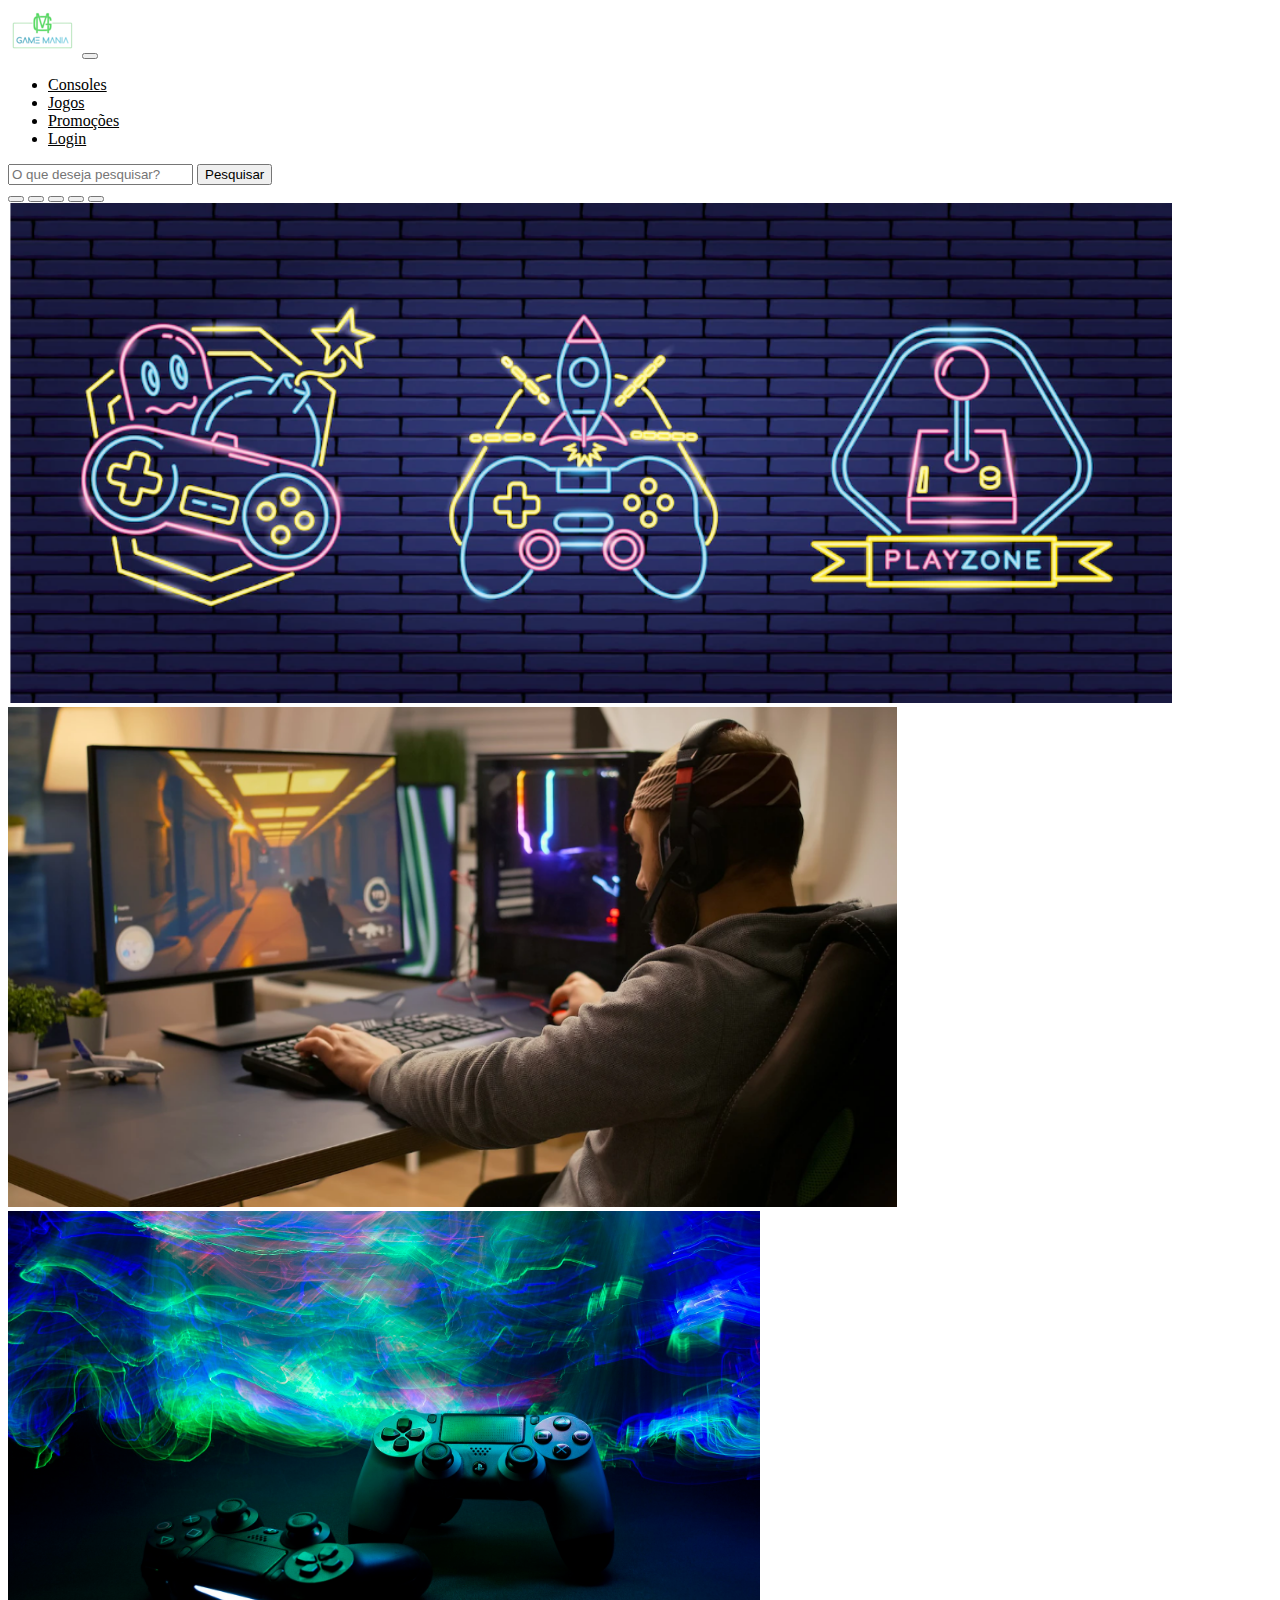
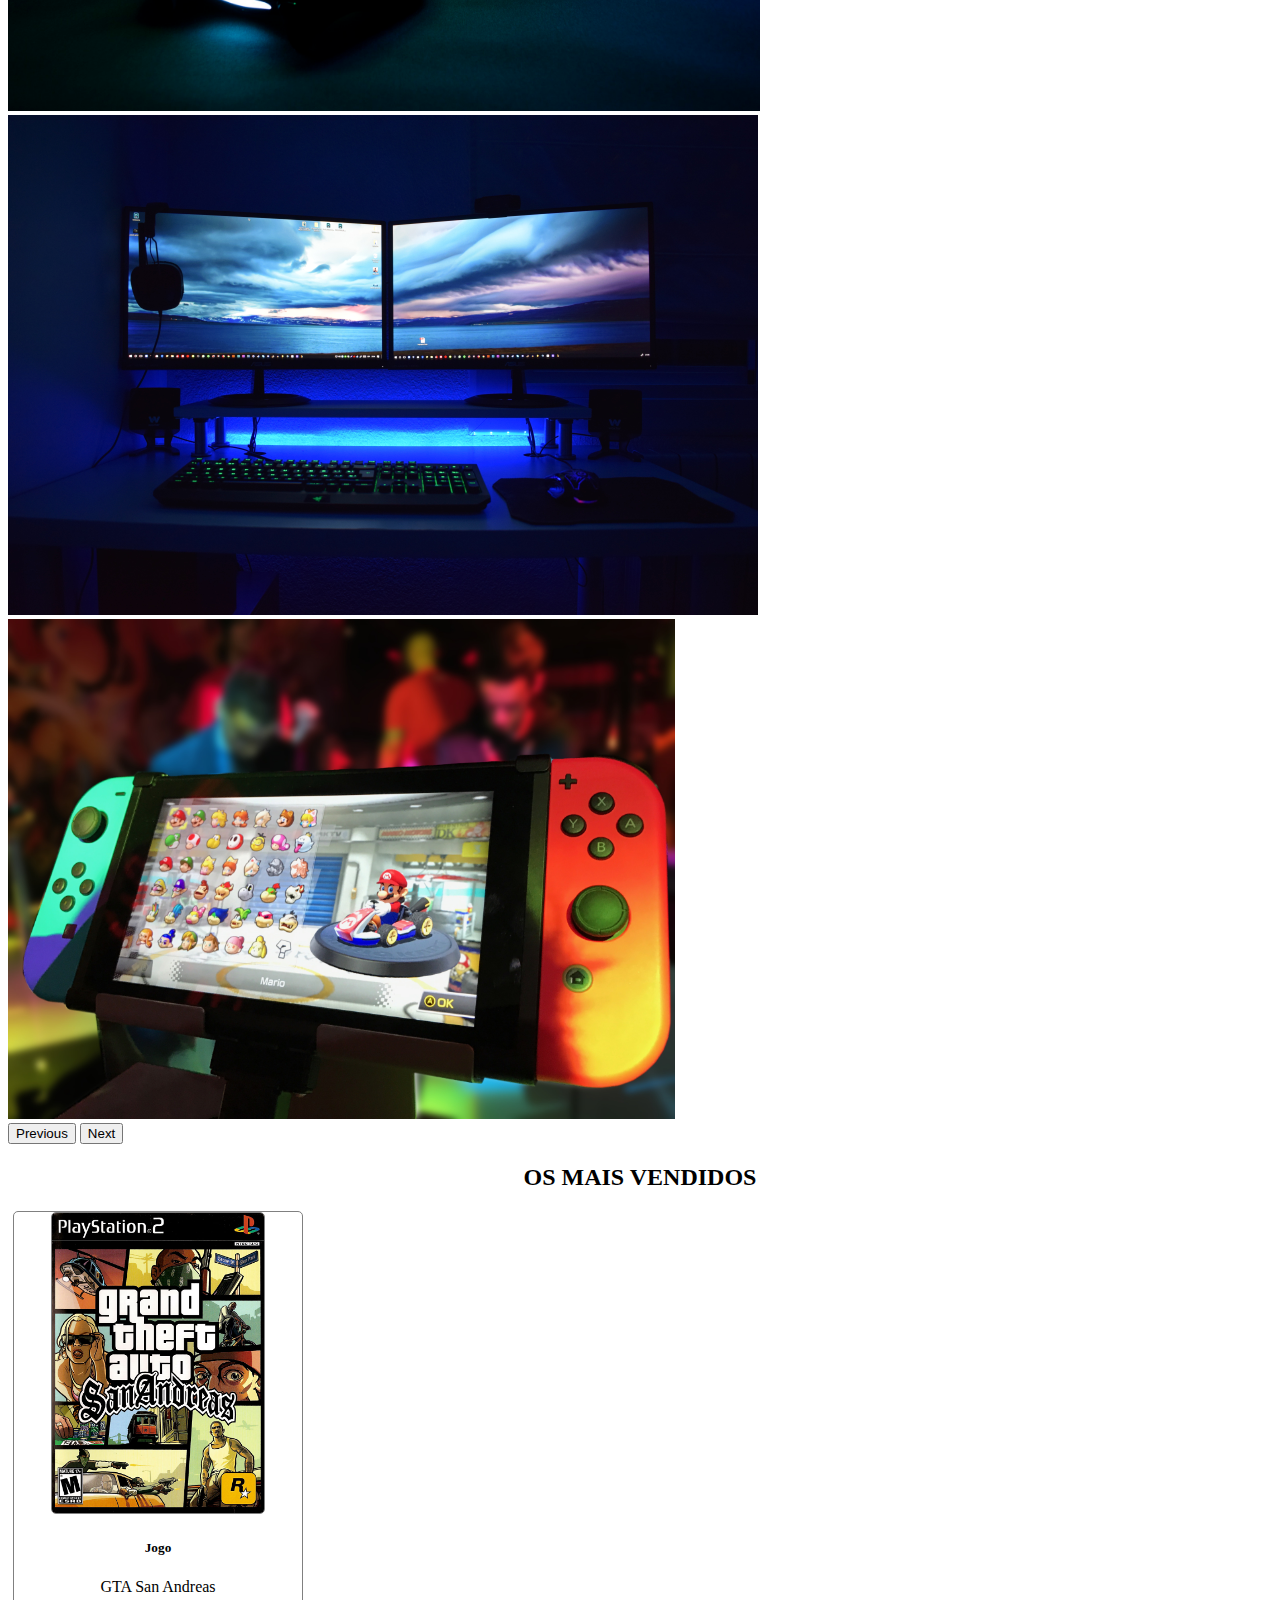
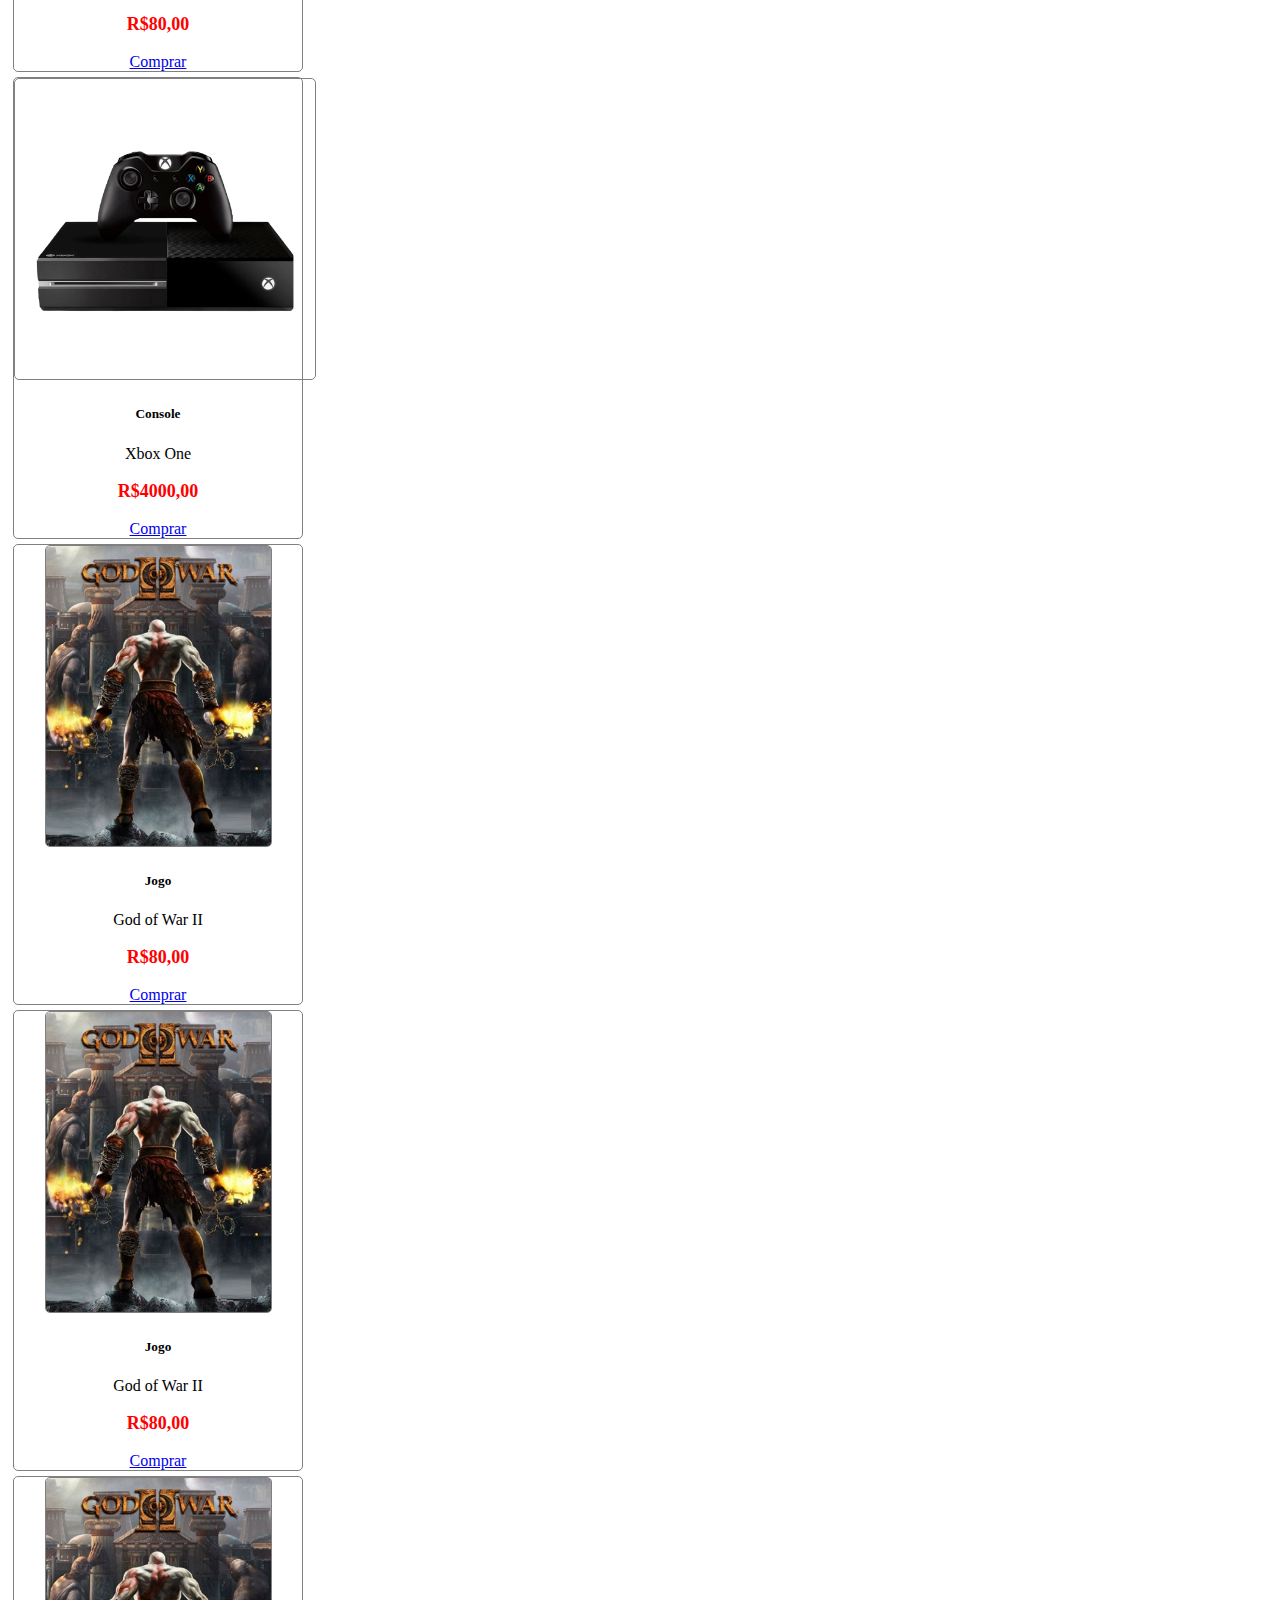
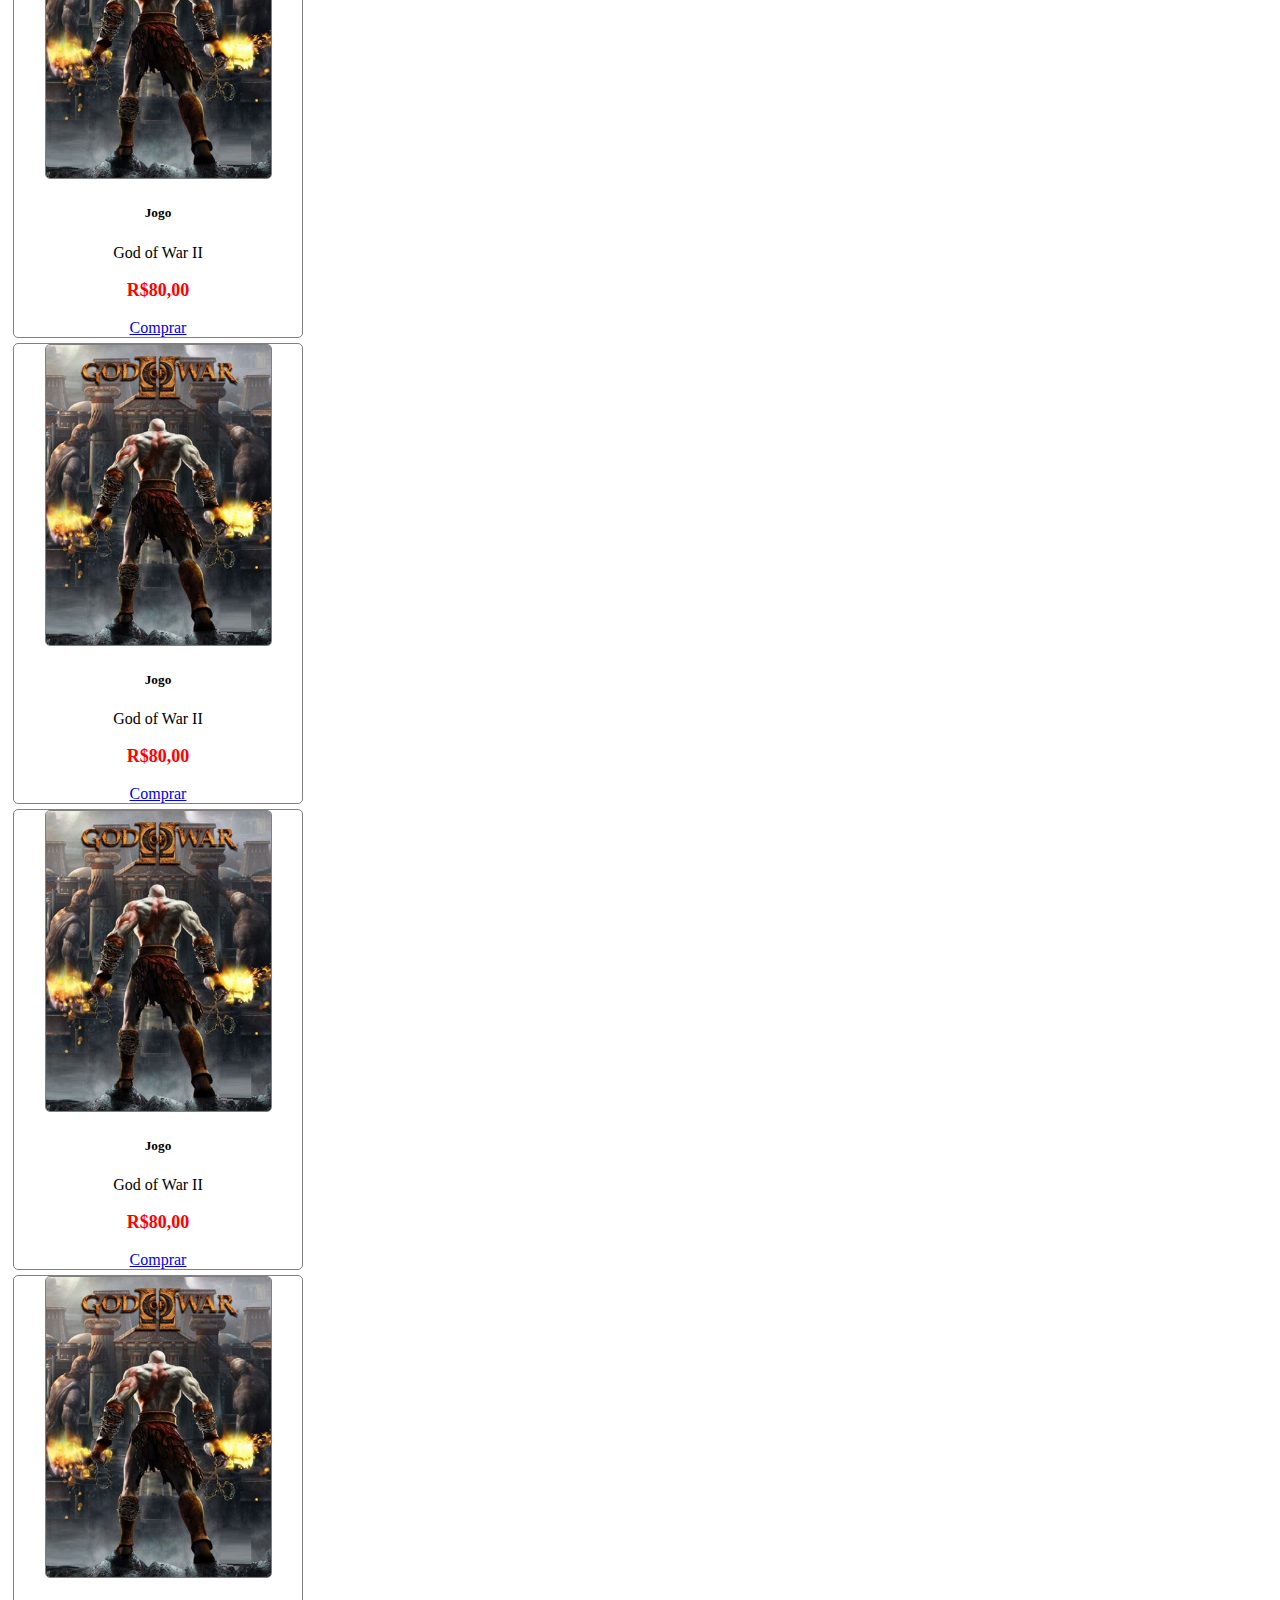
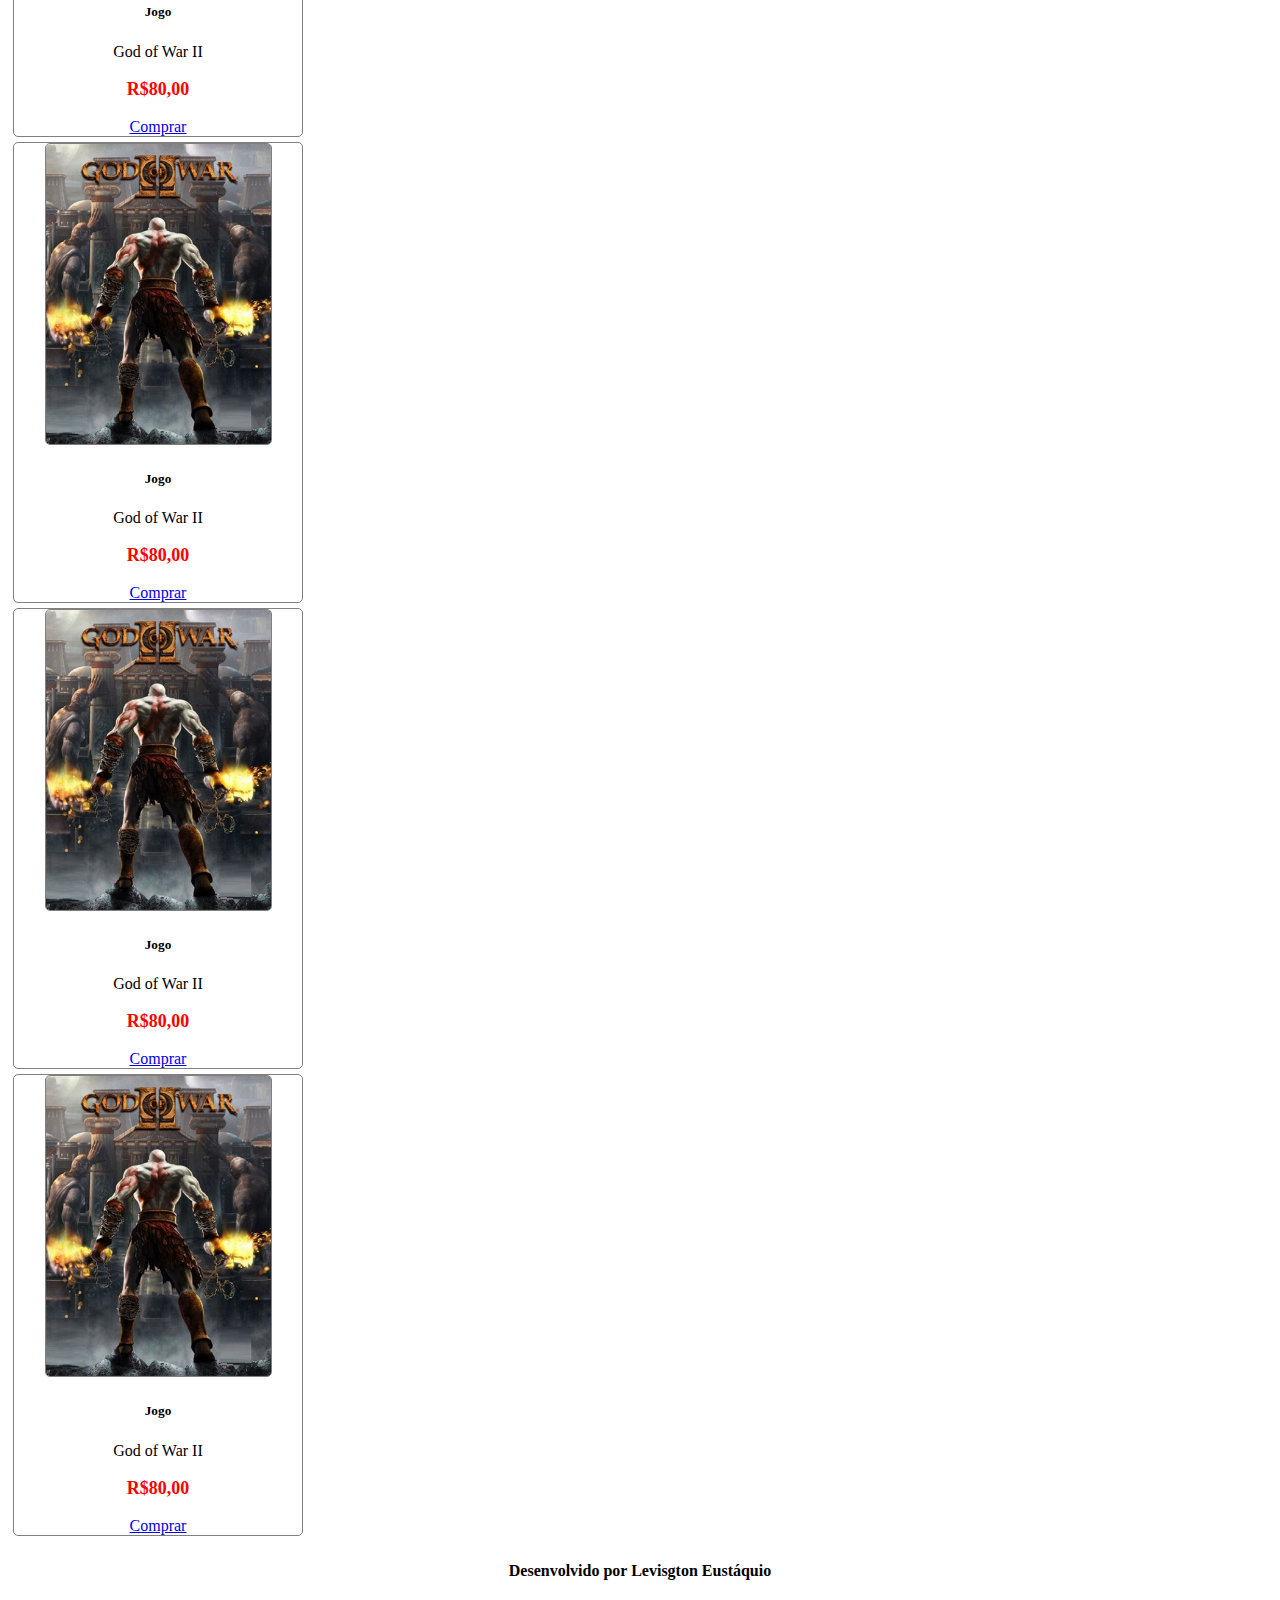
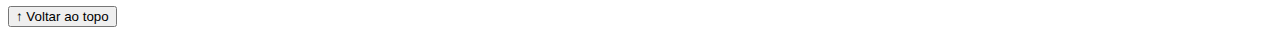
==== index.html @ b3ddbf7e "Criados as paginas, home, console e jogos." ====
<!DOCTYPE html>
<html lang="pt-br">

<head>
  <meta charset="UTF-8">
  <meta http-equiv="X-UA-Compatible" content="IE=edge">
  <meta name="viewport" content="width=device-width, initial-scale=1.0">
  <title>Game Zone</title>

  <link href="https://cdn.jsdelivr.net/npm/bootstrap@5.2.2/dist/css/bootstrap.min.css" rel="stylesheet"
    integrity="sha384-Zenh87qX5JnK2Jl0vWa8Ck2rdkQ2Bzep5IDxbcnCeuOxjzrPF/et3URy9Bv1WTRi" crossorigin="anonymous">

  <link rel="stylesheet" href="assets/css/style.css">



</head>

<body>
  <header>
    <nav class="navbar navbar-expand-lg bg-body-tertiary">
      <div class="container-fluid">
        <a class="navbar-brand" href="index.html"><img src="/assets/img/Logo3.png" alt=""></a>
        <button class="navbar-toggler" type="button" data-bs-toggle="collapse" data-bs-target="#navbarSupportedContent" aria-controls="navbarSupportedContent" aria-expanded="false" aria-label="Toggle navigation">
          <span class="navbar-toggler-icon"></span>
        </button>
        <div class="collapse navbar-collapse" id="navbarSupportedContent">
          <ul class="navbar-nav me-auto mb-2 mb-lg-0">
            
            <li class="nav-item">
              <a class="nav-link" aria-current="page" href="console.html">Consoles</a>
            </li>
            <li class="nav-item">
              <a class="nav-link" href="jogos.html">Jogos</a>
            </li>
            <li class="nav-item">
              <a class="nav-link" href="#">Promoções</a>
            </li>
            <li class="nav-item">
              <a class="nav-link" href="login.html">Login</a>
            </li>
          </ul>
          <form class="d-flex" role="search">
            <input class="form-control me-2" type="search" placeholder="O que deseja pesquisar?" aria-label="Search">
            <button class="btn btn-outline-success" type="submit">Pesquisar</button>
          </form>
        </div>
      </div>
    </nav>
  </header>

  <main>



    <section id="section-banners" class="container-fluid">

      <div id="carouselExampleCaptions" class="carousel slide" >
        <div class="carousel-indicators">
          <button type="button" data-bs-target="#carouselExampleCaptions" data-bs-slide-to="0" class="active" aria-current="true" aria-label="Slide 1"></button>
          <button type="button" data-bs-target="#carouselExampleCaptions" data-bs-slide-to="1" aria-label="Slide 2"></button>
          <button type="button" data-bs-target="#carouselExampleCaptions" data-bs-slide-to="2" aria-label="Slide 3"></button>
          <button type="button" data-bs-target="#carouselExampleCaptions" data-bs-slide-to="3" aria-label="Slide 4"></button>
          <button type="button" data-bs-target="#carouselExampleCaptions" data-bs-slide-to="4" aria-label="Slide 5"></button>
        </div>
        <div class="carousel-inner">
          <div class="carousel-item active">
            <img src="/assets/img/banner1.PNG" class="d-block w-100" alt="Imagem do banner um">
            <div class="carousel-caption d-none d-md-block">
            </div>
          </div>
          <div class="carousel-item">
            <img src="/assets/img/banner2.PNG" class="d-block w-100" alt="Imagem do banner dois">
            <div class="carousel-caption d-none d-md-block">
            </div>
          </div>
          <div class="carousel-item">
            <img src="/assets/img/banner4.jpg" class="d-block w-100" alt="Imagem do banner 4">
            <div class="carousel-caption d-none d-md-block">
            </div>
          </div>
            <div class="carousel-item">
              <img src="/assets/img/banner5.jpg" class="d-block w-100" alt="Imagem do banner 5">
              <div class="carousel-caption d-none d-md-block">
              </div>
          </div>
          <div class="carousel-item">
            <img src="/assets/img/banner6.jpg" class="d-block w-100" alt="Imagem do banner 6">
            <div class="carousel-caption d-none d-md-block">
            </div>
        </div>
        </div>
        <button class="carousel-control-prev" type="button" data-bs-target="#carouselExampleCaptions" data-bs-slide="prev">
          <span class="carousel-control-prev-icon" aria-hidden="true"></span>
          <span class="visually-hidden">Previous</span>
        </button>
        <button class="carousel-control-next" type="button" data-bs-target="#carouselExampleCaptions" data-bs-slide="next">
          <span class="carousel-control-next-icon" aria-hidden="true"></span>
          <span class="visually-hidden">Next</span>
        </button>
      </div>

    </section>
    <section id="section-vendidos" class="container-fluid">

      <h2>OS MAIS VENDIDOS</h2>

      <div class="card-group">
          <div class="card" style="width: 18rem;">
            <img src="assets/img/gtasa.png" class="card-img-top" alt="Jogo GTA San Andreas">
            <div class="card-body">
              <h5 class="card-title">Jogo</h5>
              <p class="card-text">GTA San Andreas</p>
              <p class="price">R$80,00</p>
              <a href="#" class="btn btn-primary">Comprar</a>
            </div>
          </div>

          <div class="card" style="width: 18rem;">
            <img src="/assets/img/xbox_one.png" class="card-img-top" alt="Console xbox one">
            <div class="card-body">
              <h5 class="card-title">Console</h5>
              <p class="card-text">Xbox One</p>
              <p class="price">R$4000,00</p>
              <a href="#" class="btn btn-primary">Comprar</a>
            </div>
          </div>

          <div class="card" style="width: 18rem;">
            <img src="assets/img/gow2.png" class="card-img-top" alt="Jogo God of War 2">
            <div class="card-body">
              <h5 class="card-title">Jogo</h5>
              <p class="card-text">God of War II</p>
              <p class="price">R$80,00</p>
              <a href="#" class="btn btn-primary">Comprar</a>
            </div>
          </div>

          <div class="card" style="width: 18rem;">
            <img src="assets/img/gow2.png" class="card-img-top" alt="Jogo God of War 2">
            <div class="card-body">
              <h5 class="card-title">Jogo</h5>
              <p class="card-text">God of War II</p>
              <p class="price">R$80,00</p>
              <a href="#" class="btn btn-primary">Comprar</a>
            </div>
          </div>

          <div class="card" style="width: 18rem;">
            <img src="assets/img/gow2.png" class="card-img-top" alt="Jogo God of War 2">
            <div class="card-body">
              <h5 class="card-title">Jogo</h5>
              <p class="card-text">God of War II</p>
              <p class="price">R$80,00</p>
              <a href="#" class="btn btn-primary">Comprar</a>
            </div>
          </div>

          <div class="card" style="width: 18rem;">
            <img src="assets/img/gow2.png" class="card-img-top" alt="Jogo God of War 2">
            <div class="card-body">
              <h5 class="card-title">Jogo</h5>
              <p class="card-text">God of War II</p>
              <p class="price">R$80,00</p>
              <a href="#" class="btn btn-primary">Comprar</a>
            </div>
          </div>

          <div class="card" style="width: 18rem;">
            <img src="assets/img/gow2.png" class="card-img-top" alt="Jogo God of War 2">
            <div class="card-body">
              <h5 class="card-title">Jogo</h5>
              <p class="card-text">God of War II</p>
              <p class="price">R$80,00</p>
              <a href="#" class="btn btn-primary">Comprar</a>
            </div>
          </div>

          <div class="card" style="width: 18rem;">
            <img src="assets/img/gow2.png" class="card-img-top" alt="Jogo God of War 2">
            <div class="card-body">
              <h5 class="card-title">Jogo</h5>
              <p class="card-text">God of War II</p>
              <p class="price">R$80,00</p>
              <a href="#" class="btn btn-primary">Comprar</a>
            </div>
          </div>

          <div class="card" style="width: 18rem;">
            <img src="assets/img/gow2.png" class="card-img-top" alt="Jogo God of War 2">
            <div class="card-body">
              <h5 class="card-title">Jogo</h5>
              <p class="card-text">God of War II</p>
              <p class="price">R$80,00</p>
              <a href="#" class="btn btn-primary">Comprar</a>
            </div>
          </div>

          <div class="card" style="width: 18rem;">
            <img src="assets/img/gow2.png" class="card-img-top" alt="Jogo God of War 2">
            <div class="card-body">
              <h5 class="card-title">Jogo</h5>
              <p class="card-text">God of War II</p>
              <p class="price">R$80,00</p>
              <a href="#" class="btn btn-primary">Comprar</a>
            </div>
          </div>

          <div class="card" style="width: 18rem;">
            <img src="assets/img/gow2.png" class="card-img-top" alt="Jogo God of War 2">
            <div class="card-body">
              <h5 class="card-title">Jogo</h5>
              <p class="card-text">God of War II</p>
              <p class="price">R$80,00</p>
              <a href="#" class="btn btn-primary">Comprar</a>
            </div>
          </div>
    </div>
     
    </div>
    </section>


  </main>

  <footer>
    <p>Desenvolvido por Levisgton Eustáquio</p>
  </footer>

  <button id="voltar-topo" type="button" class="btn btn-outline-primary" onclick="topo()">&uarr; Voltar ao topo</button>

  <script src="/assets/js/script.js"></script>
  <script src="https://cdn.jsdelivr.net/npm/bootstrap@5.2.2/dist/js/bootstrap.bundle.min.js"
    integrity="sha384-OERcA2EqjJCMA+/3y+gxIOqMEjwtxJY7qPCqsdltbNJuaOe923+mo//f6V8Qbsw3"
    crossorigin="anonymous"></script>

</body>

</html>
---- assets/css/style.css ----
/*cabeçalho*/
header{
    background-color: white;
}

.nav-link{
    color: black;
}

/*Conteudo principal*/

main{
    min-height: 500px;
   
}

/*banner*/

#section-banners img{
    height: 500px;
}


#section-vendidos{
    text-align: center;
    margin-top: 10px;
    
}

/* .card-group{
    display: flex;
    align-items: center;
    justify-content: flex-start;
    width: 100%;
} */

#section-vendidos img{
    height: 300px;
    border-radius: 5px;
    border: 1px solid gray;
}

#section-vendidos .card{
    margin: 5px;
    border: 1px solid gray;
    border-radius: 5px;
}

#section-vendidos .price{
    color: red;
    font-size: 18px;
    font-weight: bold;
}

/* consoles */
#section-consoles{
    text-align: center;
    margin-top: 10px;
    
}

#section-consoles img{
    height: 300px;
    border-radius: 5px;
}

#section-consoles .card{
    margin: 5px;
    border: 1px solid gray;
    border-radius: 5px;
}

#section-consoles .price{
    color: red;
    font-size: 18px;
    font-weight: bold;
}

/* games */

#section-games{
    text-align: center;
    margin-top: 10px;
    
}

#section-games img{
    height: 300px;
    border-radius: 5px;
}

#section-games .card{
    margin: 5px;
    border: 1px solid gray;
    border-radius: 5px;
}

#section-games .price{
    color: red;
    font-size: 18px;
    font-weight: bold;
}
/*Produtos vendidos*/
/*Rodapé*/
footer{
    text-align: center;
}

footer p{
    font-weight: bold;
    padding: 10px;
}

/*Botão Voltar topo*/

/* página de login  */


/* Formulário de cadastro*/
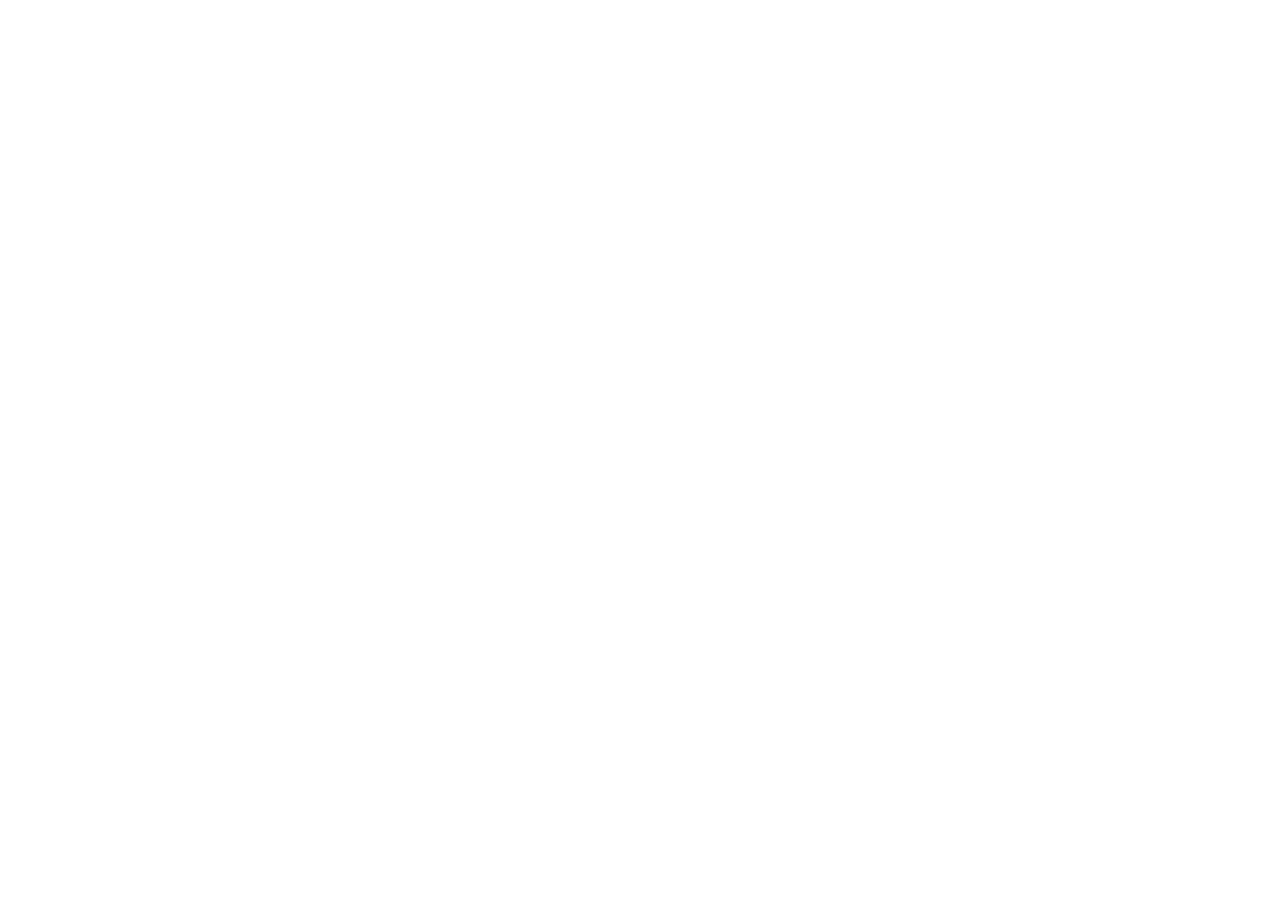
==== commit 3516aba6: "introduzindo o bloco de produtos em destaque." ====
--- a/index.html
+++ b/index.html
@@ -1,4 +1,4 @@
-<!DOCTYPE html>
+<!-- <!DOCTYPE html>
 <html lang="pt-br">
 
 <head>
@@ -7,6 +7,7 @@
   <meta name="viewport" content="width=device-width, initial-scale=1.0">
   <title>Game Zone</title>
 
+ 
   <link href="https://cdn.jsdelivr.net/npm/bootstrap@5.2.2/dist/css/bootstrap.min.css" rel="stylesheet"
     integrity="sha384-Zenh87qX5JnK2Jl0vWa8Ck2rdkQ2Bzep5IDxbcnCeuOxjzrPF/et3URy9Bv1WTRi" crossorigin="anonymous">
 
@@ -236,4 +237,4 @@
 
 </body>
 
-</html>+</html> -->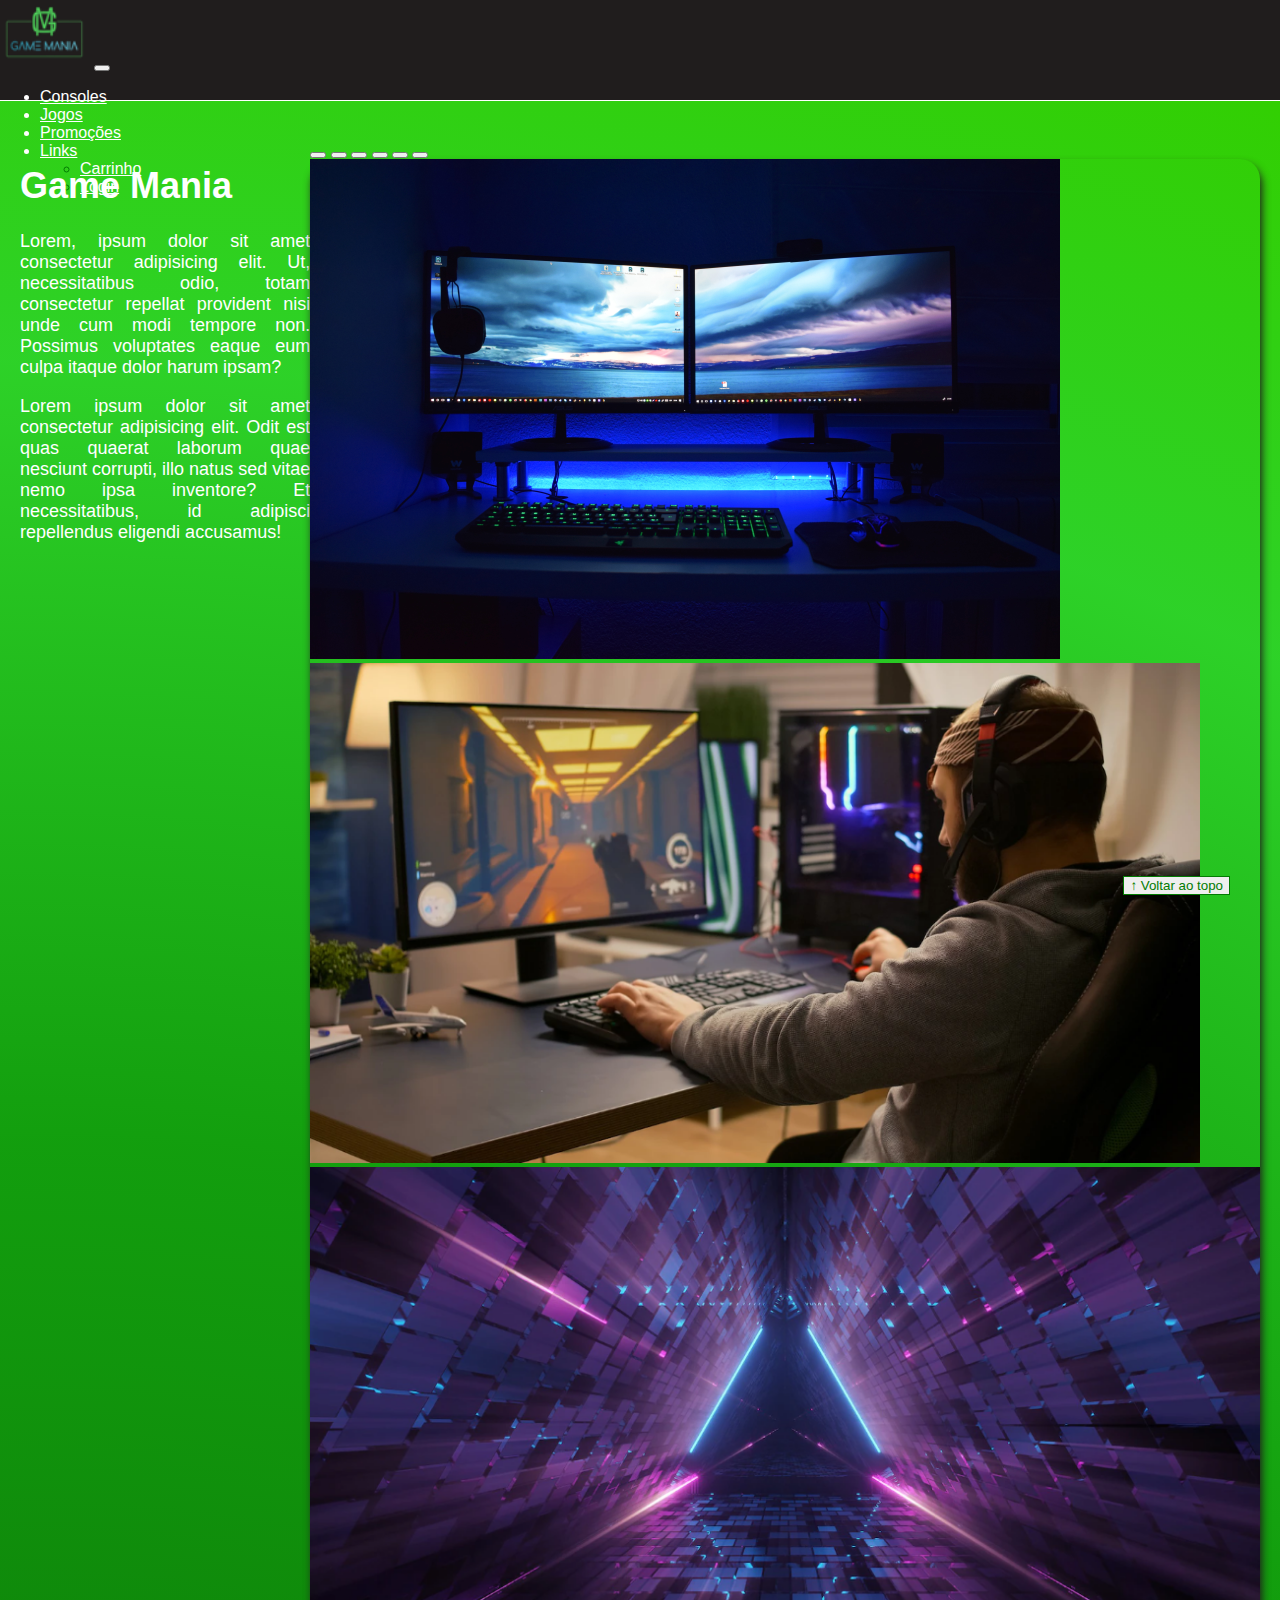
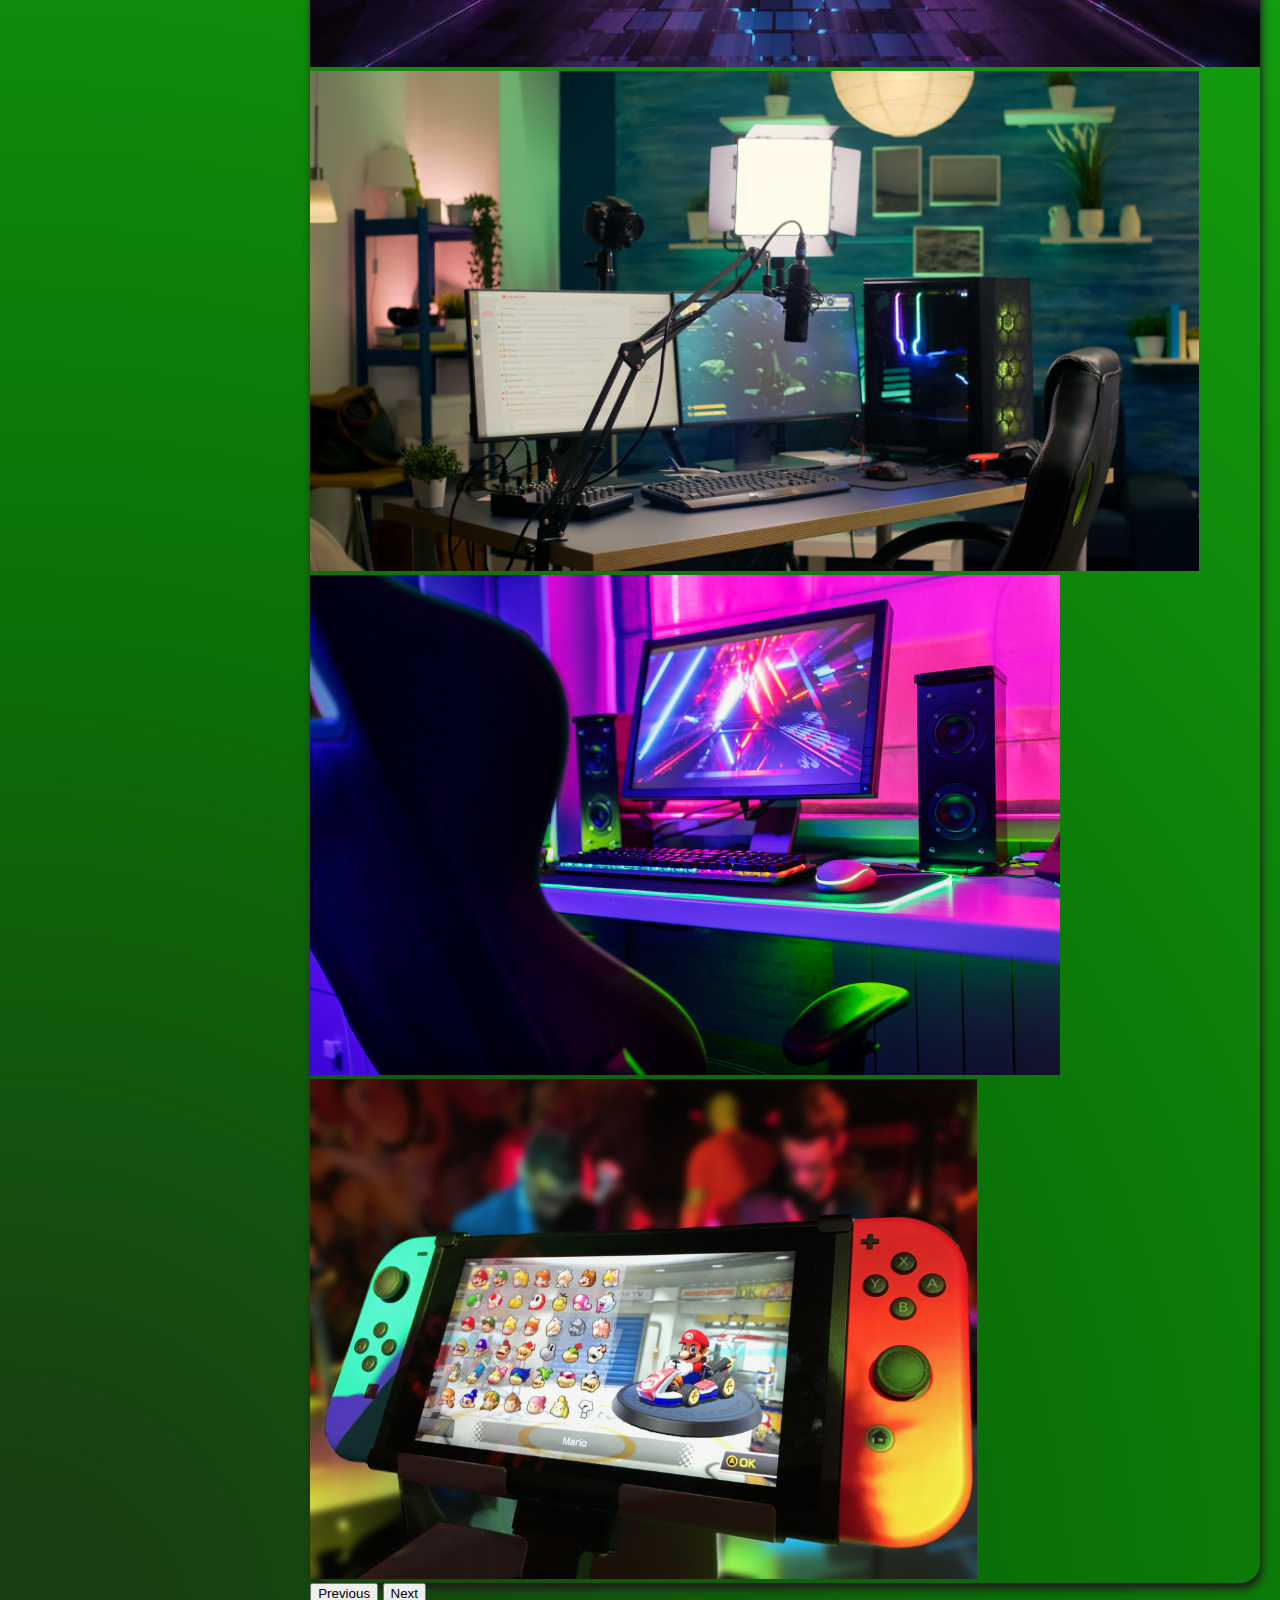
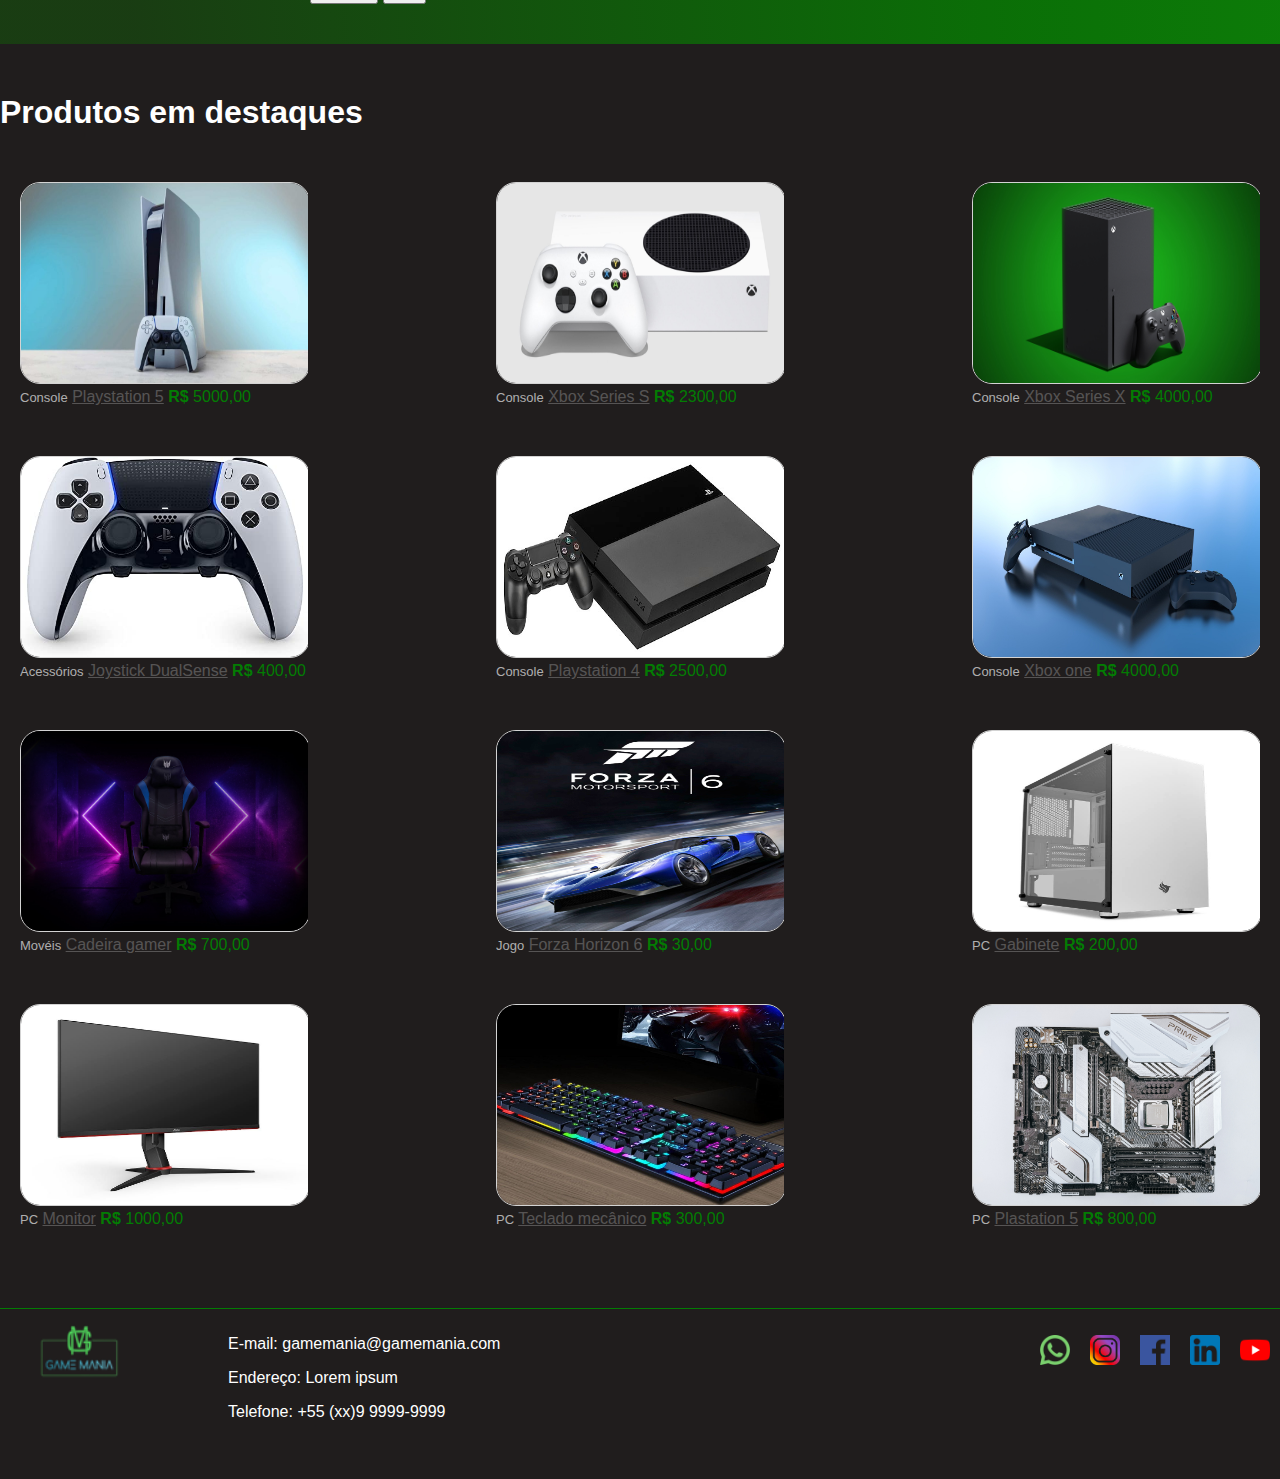
==== commit d6a08ecc: "finalizado login e cadastro, aguardar feedbackk sobre as cores e fontes!" ====
--- a/index.html
+++ b/index.html
@@ -1,240 +1,433 @@
-<!-- <!DOCTYPE html>
+<!DOCTYPE html>
 <html lang="pt-br">
-
 <head>
-  <meta charset="UTF-8">
-  <meta http-equiv="X-UA-Compatible" content="IE=edge">
-  <meta name="viewport" content="width=device-width, initial-scale=1.0">
-  <title>Game Zone</title>
-
- 
-  <link href="https://cdn.jsdelivr.net/npm/bootstrap@5.2.2/dist/css/bootstrap.min.css" rel="stylesheet"
-    integrity="sha384-Zenh87qX5JnK2Jl0vWa8Ck2rdkQ2Bzep5IDxbcnCeuOxjzrPF/et3URy9Bv1WTRi" crossorigin="anonymous">
-
-  <link rel="stylesheet" href="assets/css/style.css">
-
-
-
+    <meta charset="UTF-8">
+    <meta http-equiv="X-UA-Compatible" content="IE=edge">
+    <meta name="viewport" content="width=device-width, initial-scale=1.0">
+    <title>Game mania</title>
+    <link rel="stylesheet" href="/assets/css/style.css">
+    <!--bootstrap-->
+    <link href="https://cdn.jsdelivr.net/npm/bootstrap@5.3.0-alpha1/dist/css/bootstrap.min.css" rel="stylesheet" integrity="sha384-GLhlTQ8iRABdZLl6O3oVMWSktQOp6b7In1Zl3/Jr59b6EGGoI1aFkw7cmDA6j6gD" crossorigin="anonymous">
+    <!--font-awesome cdn-->
+    <link rel="stylesheet" href="https://cdnjs.cloudflare.com/ajax/libs/font-awesome/6.2.1/css/all.min.css" integrity="sha512-MV7K8+y+gLIBoVD59lQIYicR65iaqukzvf/nwasF0nqhPay5w/9lJmVM2hMDcnK1OnMGCdVK+iQrJ7lzPJQd1w==" crossorigin="anonymous" referrerpolicy="no-referrer" />
 </head>
-
 <body>
-  <header>
-    <nav class="navbar navbar-expand-lg bg-body-tertiary">
-      <div class="container-fluid">
-        <a class="navbar-brand" href="index.html"><img src="/assets/img/Logo3.png" alt=""></a>
-        <button class="navbar-toggler" type="button" data-bs-toggle="collapse" data-bs-target="#navbarSupportedContent" aria-controls="navbarSupportedContent" aria-expanded="false" aria-label="Toggle navigation">
-          <span class="navbar-toggler-icon"></span>
-        </button>
-        <div class="collapse navbar-collapse" id="navbarSupportedContent">
-          <ul class="navbar-nav me-auto mb-2 mb-lg-0">
-            
-            <li class="nav-item">
-              <a class="nav-link" aria-current="page" href="console.html">Consoles</a>
+
+  <div id="wrapper">
+    <div id="body-content">
+        <header>
+            <nav class="navbar navbar-expand-lg">
+                <div class="container-fluid">
+                  <a class="navbar-brand" href="index.html"><img src="/assets/img/Logo3.png" alt="Logo game mania" width="90" height="68"></a>
+                  <button class="navbar-toggler" type="button" data-bs-toggle="collapse" data-bs-target="#navbarNavDropdown" aria-controls="navbarNavDropdown" aria-expanded="false" aria-label="Toggle navigation">
+                    <span class="navbar-toggler-icon"></span>
+                  </button>
+                  <div class="collapse navbar-collapse justify-content-end" id="navbarNavDropdown">
+                    <ul class="navbar-nav">
+                      <li class="nav-item">
+                        <a class="nav-link" href="#">Consoles</a>
+                      </li>
+                      <li class="nav-item">
+                        <a class="nav-link" href="#">Jogos</a>
+                      </li>
+                      <li class="nav-item">
+                        <a class="nav-link" href="#">Promoções</a>
+                      </li>
+                      <li class="nav-item dropdown">
+                        <a class="nav-link dropdown-toggle" href="#" role="button" data-bs-toggle="dropdown" aria-expanded="false">
+                          Links
+                        </a>
+                        <ul class="dropdown-menu">
+                          <li><a class="dropdown-item" href="#">Carrinho</a></li>
+                          <li><a class="dropdown-item" href="login.html">Login</a></li>
+                        </ul>
+                      </li>
+                    </ul>
+                  </div>
+                </div>
+              </nav>
+        </header>
+        
+        <main>
+
+          <section id="containerBanner">
+              <div class="description">
+                <h1 class="text-center ">Game Mania</h1>
+                <p>Lorem, ipsum dolor sit amet consectetur adipisicing elit. Ut, necessitatibus odio, totam consectetur repellat provident nisi unde cum modi tempore non. Possimus voluptates eaque eum culpa itaque dolor harum ipsam?</p>
+                <p>Lorem ipsum dolor sit amet consectetur adipisicing elit. Odit est quas quaerat laborum quae nesciunt corrupti, illo natus sed vitae nemo ipsa inventore? Et necessitatibus, id adipisci repellendus eligendi accusamus!</p>
+
+              </div>
+
+              <div class="container-fluid">
+                <div id="carouselExampleCaptions" class="carousel slide">
+                  <div class="carousel-indicators">
+                    <button type="button" data-bs-target="#carouselExampleCaptions" data-bs-slide-to="0" class="active" aria-current="true" aria-label="Slide 1"></button>
+                    <button type="button" data-bs-target="#carouselExampleCaptions" data-bs-slide-to="1" aria-label="Slide 2"></button>
+                    <button type="button" data-bs-target="#carouselExampleCaptions" data-bs-slide-to="2" aria-label="Slide 3"></button>
+                    <button type="button" data-bs-target="#carouselExampleCaptions" data-bs-slide-to="3" aria-label="Slide 4"></button>
+                    <button type="button" data-bs-target="#carouselExampleCaptions" data-bs-slide-to="4" aria-label="Slide 5"></button>
+                    <button type="button" data-bs-target="#carouselExampleCaptions" data-bs-slide-to="5" aria-label="Slide 6"></button>
+                  </div>
+                  <div class="carousel-inner">
+                    <div class="carousel-item active">
+                      <img src="/assets/img/banner5.jpg" class="d-block w-100" alt="...">
+                      <div class="carousel-caption d-none d-md-block">
+                      </div>
+                    </div>
+                    <div class="carousel-item">
+                      <img src="/assets/img/banner2.PNG" class="d-block w-100" alt="...">
+                      <div class="carousel-caption d-none d-md-block">
+                      </div>
+                    </div>
+                    <div class="carousel-item">
+                      <img src="/assets/img/banner3.PNG" class="d-block w-100" alt="...">
+                      <div class="carousel-caption d-none d-md-block">
+                      </div>
+                    </div>
+                    <div class="carousel-item">
+                      <img src="/assets/img/banner7.jpg" class="d-block w-100" alt="...">
+                      <div class="carousel-caption d-none d-md-block">
+                      </div>
+                    </div>
+                    <div class="carousel-item">
+                      <img src="/assets/img/banner8.jpg" class="d-block w-100" alt="...">
+                      <div class="carousel-caption d-none d-md-block">
+                      </div>
+                    </div>
+                    <div class="carousel-item">
+                      <img src="/assets/img/banner6.jpg" class="d-block w-100" alt="...">
+                      <div class="carousel-caption d-none d-md-block">
+                      </div>
+                    </div>
+                  </div>
+                  <button class="carousel-control-prev" type="button" data-bs-target="#carouselExampleCaptions" data-bs-slide="prev">
+                    <span class="carousel-control-prev-icon" aria-hidden="true"></span>
+                    <span class="visually-hidden">Previous</span>
+                  </button>
+                  <button class="carousel-control-next" type="button" data-bs-target="#carouselExampleCaptions" data-bs-slide="next">
+                    <span class="carousel-control-next-icon" aria-hidden="true"></span>
+                    <span class="visually-hidden">Next</span>
+                  </button>
+                </div>
+              </div>
+          </section>
+
+          <section id="produtosDestaques">
+
+              <h1 class="text-center"> Produtos em destaques</h1>
+
+                <div class="containerDestaques ow g-4 my-5  ">
+                  <!--<div class="row g-4 my-5 mx-auto"></div>-->
+                    
+                    <div class="produtoItem" style="width: 18rem;">
+                      <div class="destaquesItem">
+                        <img src="/assets/img/ps5-console.jpg" alt="" class="img-fluid d-block mx-auto">
+                        <div class = "row btns w-100 mx-auto text-center">
+                          <button type = "button" class = "btnCarrinho col-6 py-2">
+                              <i class = "fa fa-cart-plus"></i> Adicionar ao carrinho
+                          </button>
+                          <button type = "button" class = "btnView col-6 py-2">
+                              <i class = "fa fa-binoculars"></i> Visualizar
+                          </button>
+                        </div>
+                      </div>
+
+                      <div class="produto-info p-3">
+                        <span class="produtoTipo">Console</span>
+                        <a href="#" class="d-block text-decoration-none py-2 produtoNome">Playstation 5</a>
+                        <span class="produtoPreco"><b>R$</b> 5000,00</span>
+                      </div>
+                    
+                    </div>
+
+                    <div class="produtoItem" style="width: 18rem;">
+                      <div class="destaquesItem">
+                        <img src="/assets/img/xboxS.jpg" alt="" class="img-fluid d-block mx-auto">
+                        <div class = "row btns w-100 mx-auto text-center">
+                          <button type = "button" class = "btnCarrinho col-6 py-2">
+                            <i class = "fa fa-cart-plus"></i> Adicionar ao carrinho
+                          </button>
+                          <button type = "button" class = "btnView col-6 py-2">
+                            <i class = "fa fa-binoculars"></i> Visualizar
+                        </button>
+                        </div>
+                      </div>
+
+                      <div class="produto-info p-3">
+                        <span class="produtoTipo">Console</span>
+                        <a href="#" class="d-block text-decoration-none py-2 produtoNome">Xbox Series S</a>
+                        <span class="produtoPreco"><b>R$</b> 2300,00</span>
+                      </div>
+                    
+                    </div>
+
+                    <div class="produtoItem" style="width: 18rem;">
+                      <div class="destaquesItem">
+                        <img src="/assets/img/xboxX.jpg" alt="" class="img-fluid d-block mx-auto">
+                        <div class = "row btns w-100 mx-auto text-center">
+                          <button type = "button" class = "btnCarrinho col-6 py-2">
+                            <i class = "fa fa-cart-plus"></i> Adicionar ao carrinho
+                          </button>
+                          <button type = "button" class = "btnView col-6 py-2">
+                            <i class = "fa fa-binoculars"></i> Visualizar
+                        </button>
+                        </div>
+                      </div>
+
+                      <div class="produto-info p-3">
+                        <span class="produtoTipo">Console</span>
+                        <a href="#" class="d-block text-decoration-none py-2 produtoNome">Xbox Series X</a>
+                        <span class="produtoPreco"><b>R$</b> 4000,00</span>
+                      </div>
+                    
+                    </div>
+
+                    <div class="produtoItem" style="width: 18rem;">
+                      <div class="destaquesItem">
+                        <img src="/assets/img/joystick1.jpg" alt="" class="img-fluid d-block mx-auto">
+                        <div class = "row btns w-100 mx-auto text-center">
+                          <button type = "button" class = "btnCarrinho col-6 py-2">
+                            <i class = "fa fa-cart-plus"></i> Adicionar ao carrinho
+                          </button>
+                          <button type = "button" class = "btnView col-6 py-2">
+                            <i class = "fa fa-binoculars"></i> Visualizar
+                        </button>
+                        </div>
+                      </div>
+
+                      <div class="produto-info p-3">
+                        <span class="produtoTipo">Acessórios</span>
+                        <a href="#" class="d-block text-decoration-none py-2 produtoNome">Joystick DualSense</a>
+                        <span class="produtoPreco"><b>R$</b> 400,00</span>
+                      </div>
+                    
+                    </div>
+
+                    <div class="produtoItem" style="width: 18rem;">
+                      <div class="destaquesItem">
+                        <img src="/assets/img/PS4-Console.jpg" alt="" class="img-fluid d-block mx-auto">
+                        <div class = "row btns w-100 mx-auto text-center">
+                          <button type = "button" class = "btnCarrinho col-6 py-2">
+                            <i class = "fa fa-cart-plus"></i> Adicionar ao carrinho
+                          </button>
+                          <button type = "button" class = "btnView col-6 py-2">
+                            <i class = "fa fa-binoculars"></i> Visualizar
+                        </button>
+                        </div>
+                      </div>
+
+                      <div class="produto-info p-3">
+                        <span class="produtoTipo">Console</span>
+                        <a href="#" class="d-block text-decoration-none py-2 produtoNome">Playstation 4</a>
+                        <span class="produtoPreco"><b>R$</b> 2500,00</span>
+                      </div>
+                    
+                    </div>
+
+                    <div class="produtoItem" style="width: 18rem;">
+                      <div class="destaquesItem">
+                        <img src="/assets/img/xbox-console5.jpg" alt="" class="img-fluid d-block mx-auto">
+                        <div class = "row btns w-100 mx-auto text-center">
+                          <button type = "button" class = "btnCarrinho col-6 py-2">
+                            <i class = "fa fa-cart-plus"></i> Adicionar ao carrinho
+                          </button>
+                          <button type = "button" class = "btnView col-6 py-2">
+                            <i class = "fa fa-binoculars"></i> Visualizar
+                        </button>
+                        </div>
+                      </div>
+
+                      <div class="produto-info p-3">
+                        <span class="produtoTipo">Console</span>
+                        <a href="#" class="d-block text-decoration-none py-2 produtoNome">Xbox one</a>
+                        <span class="produtoPreco"><b>R$</b> 4000,00</span>
+                      </div>
+                    
+                    </div>
+
+                    <div class="produtoItem" style="width: 18rem;">
+                      <div class="destaquesItem">
+                        <img src="/assets/img/cadeira1.jpg" alt="" class="img-fluid d-block mx-auto">
+                        <div class = "row btns w-100 mx-auto text-center">
+                          <button type = "button" class = "btnCarrinho col-6 py-2">
+                            <i class = "fa fa-cart-plus"></i> Adicionar ao carrinho
+                          </button>
+                          <button type = "button" class = "btnView col-6 py-2">
+                            <i class = "fa fa-binoculars"></i> Visualizar
+                        </button>
+                        </div>
+                      </div>
+
+                      <div class="produto-info p-3">
+                        <span class="produtoTipo">Movéis</span>
+                        <a href="#" class="d-block text-decoration-none py-2 produtoNome">Cadeira gamer</a>
+                        <span class="produtoPreco"><b>R$</b> 700,00</span>
+                      </div>
+                    
+                    </div>
+
+                    <div class="produtoItem" style="width: 18rem;">
+                      <div class="destaquesItem">
+                        <img src="/assets/img/forzaHorizon6.jpg" alt="" class="img-fluid d-block mx-auto">
+                        <div class = "row btns w-100 mx-auto text-center">
+                          <button type = "button" class = "btnCarrinho col-6 py-2">
+                            <i class = "fa fa-cart-plus"></i> Adicionar ao carrinho
+                          </button>
+                          <button type = "button" class = "btnView col-6 py-2">
+                            <i class = "fa fa-binoculars"></i> Visualizar
+                        </button>
+                        </div>
+                      </div>
+
+                      <div class="produto-info p-3">
+                        <span class="produtoTipo">Jogo</span>
+                        <a href="#" class="d-block text-decoration-none py-2 produtoNome">Forza Horizon 6</a>
+                        <span class="produtoPreco"><b>R$</b> 30,00</span>
+                      </div>
+                    
+                    </div>
+
+                    <div class="produtoItem" style="width: 18rem;">
+                      <div class="destaquesItem">
+                        <img src="/assets/img/gabinete1.jpg" alt="" class="img-fluid d-block mx-auto">
+                        <div class = "row btns w-100 mx-auto text-center">
+                          <button type = "button" class = "btnCarrinho col-6 py-2">
+                            <i class = "fa fa-cart-plus"></i> Adicionar ao carrinho
+                          </button>
+                          <button type = "button" class = "btnView col-6 py-2">
+                            <i class = "fa fa-binoculars"></i> Visualizar
+                        </button>
+                        </div>
+                      </div>
+
+                      <div class="produto-info p-3">
+                        <span class="produtoTipo">PC</span>
+                        <a href="#" class="d-block text-decoration-none py-2 produtoNome">Gabinete</a>
+                        <span class="produtoPreco"><b>R$</b> 200,00</span>
+                      </div>
+                    
+                    </div>
+
+                    <div class="produtoItem" style="width: 18rem;">
+                      <div class="destaquesItem">
+                        <img src="/assets/img/monitor1.jpg" alt="" class="img-fluid d-block mx-auto">
+                        <div class = "row btns w-100 mx-auto text-center">
+                          <button type = "button" class = "btnCarrinho col-6 py-2">
+                            <i class = "fa fa-cart-plus"></i> Adicionar ao carrinho
+                          </button>
+                          <button type = "button" class = "btnView col-6 py-2">
+                            <i class = "fa fa-binoculars"></i> Visualizar
+                        </button>
+                        </div>
+                      </div>
+
+                      <div class="produto-info p-3">
+                        <span class="produtoTipo">PC</span>
+                        <a href="#" class="d-block text-decoration-none py-2 produtoNome">Monitor</a>
+                        <span class="produtoPreco"><b>R$</b> 1000,00</span>
+                      </div>
+                    
+                    </div>
+
+                    <div class="produtoItem" style="width: 18rem;">
+                      <div class="destaquesItem">
+                        <img src="/assets/img/teclado1.jpg" alt="" class="img-fluid d-block mx-auto">
+                        <div class = "row btns w-100 mx-auto text-center">
+                          <button type = "button" class = "btnCarrinho col-6 py-2">
+                            <i class = "fa fa-cart-plus"></i> Adicionar ao carrinho
+                          </button>
+                          <button type = "button" class = "btnView col-6 py-2">
+                            <i class = "fa fa-binoculars"></i> Visualizar
+                        </button>
+                        </div>
+                      </div>
+
+                      <div class="produto-info p-3">
+                        <span class="produtoTipo">PC</span>
+                        <a href="#" class="d-block text-decoration-none py-2 produtoNome">Teclado mecânico</a>
+                        <span class="produtoPreco"><b>R$</b> 300,00</span>
+                      </div>
+                    
+                    </div>
+
+                    <div class="produtoItem" style="width: 18rem;">
+                      <div class="destaquesItem">
+                        <img src="/assets/img/placaMae.jpg" alt="" class="img-fluid d-block mx-auto">
+                        <div class = "row btns w-100 mx-auto text-center">
+                          <button type = "button" class = "btnCarrinho col-6 py-2">
+                            <i class = "fa fa-cart-plus"></i> Adicionar ao carrinho
+                          </button>
+                          <button type = "button" class = "btnView col-6 py-2">
+                            <i class = "fa fa-binoculars"></i> Visualizar
+                          </button>
+                        </div>
+                      </div>
+
+                      <div class="produto-info p-3">
+                        <span class="produtoTipo">PC</span>
+                        <a href="#" class="d-block text-decoration-none py-2 produtoNome">Plastation 5</a>
+                        <span class="produtoPreco"><b>R$</b> 800,00</span>
+                      </div>
+                    
+                    </div>
+
+                </div>
+
+          </section>
+        </main>
+
+
+
+        </div>
+
+      </div>    
+        
+  </div>
+
+
+    <footer class="footer">
+
+      
+        <a class="footer-brand" href="#">
+          <img src="/assets/img/Logo3.png" alt="Logo game mania" width="90" height="68">
+        </a>
+
+        <div class="contatos">
+          <p>E-mail: <a href="#">gamemania@gamemania.com</a></p>
+          <p>Endereço: Lorem ipsum</p>
+          <p>Telefone: +55 (xx)9 9999-9999</p>
+        </div>
+        <div class="containerFooter">
+          <ul class="footerList" style="list-style: none;">
+            <li class="footer-item">
+              <a class="footer-link" href="#"><img src="/assets/img/whatsapp-icon.png" alt="" width="30" height="30"></a>
             </li>
-            <li class="nav-item">
-              <a class="nav-link" href="jogos.html">Jogos</a>
+            <li class="footer-item">
+              <a class="footer-link" href="#"><img src="/assets/img/Instagram-Icon.png" alt="" width="30" height="30"></a>
             </li>
-            <li class="nav-item">
-              <a class="nav-link" href="#">Promoções</a>
+            <li class="footer-item">
+              <a class="footer-link" href="#"><img src="/assets/img/facebook-icon.png" alt="" width="30" height="30"></a>
             </li>
-            <li class="nav-item">
-              <a class="nav-link" href="login.html">Login</a>
+            <li class="footer-item">
+              <a class="footer-link" href="#"><img src="/assets/img/linkedin-icon.png" alt="" width="30" height="30"></a>
+            </li>
+            <li class="footer-item">
+              <a class="footer-link" href="#"><img src="/assets/img/yt-icon.png" alt="" width="30" height="30"></a>
             </li>
           </ul>
-          <form class="d-flex" role="search">
-            <input class="form-control me-2" type="search" placeholder="O que deseja pesquisar?" aria-label="Search">
-            <button class="btn btn-outline-success" type="submit">Pesquisar</button>
-          </form>
-        </div>
-      </div>
-    </nav>
-  </header>
-
-  <main>
-
-
-
-    <section id="section-banners" class="container-fluid">
-
-      <div id="carouselExampleCaptions" class="carousel slide" >
-        <div class="carousel-indicators">
-          <button type="button" data-bs-target="#carouselExampleCaptions" data-bs-slide-to="0" class="active" aria-current="true" aria-label="Slide 1"></button>
-          <button type="button" data-bs-target="#carouselExampleCaptions" data-bs-slide-to="1" aria-label="Slide 2"></button>
-          <button type="button" data-bs-target="#carouselExampleCaptions" data-bs-slide-to="2" aria-label="Slide 3"></button>
-          <button type="button" data-bs-target="#carouselExampleCaptions" data-bs-slide-to="3" aria-label="Slide 4"></button>
-          <button type="button" data-bs-target="#carouselExampleCaptions" data-bs-slide-to="4" aria-label="Slide 5"></button>
-        </div>
-        <div class="carousel-inner">
-          <div class="carousel-item active">
-            <img src="/assets/img/banner1.PNG" class="d-block w-100" alt="Imagem do banner um">
-            <div class="carousel-caption d-none d-md-block">
-            </div>
-          </div>
-          <div class="carousel-item">
-            <img src="/assets/img/banner2.PNG" class="d-block w-100" alt="Imagem do banner dois">
-            <div class="carousel-caption d-none d-md-block">
-            </div>
-          </div>
-          <div class="carousel-item">
-            <img src="/assets/img/banner4.jpg" class="d-block w-100" alt="Imagem do banner 4">
-            <div class="carousel-caption d-none d-md-block">
-            </div>
-          </div>
-            <div class="carousel-item">
-              <img src="/assets/img/banner5.jpg" class="d-block w-100" alt="Imagem do banner 5">
-              <div class="carousel-caption d-none d-md-block">
-              </div>
-          </div>
-          <div class="carousel-item">
-            <img src="/assets/img/banner6.jpg" class="d-block w-100" alt="Imagem do banner 6">
-            <div class="carousel-caption d-none d-md-block">
-            </div>
-        </div>
-        </div>
-        <button class="carousel-control-prev" type="button" data-bs-target="#carouselExampleCaptions" data-bs-slide="prev">
-          <span class="carousel-control-prev-icon" aria-hidden="true"></span>
-          <span class="visually-hidden">Previous</span>
-        </button>
-        <button class="carousel-control-next" type="button" data-bs-target="#carouselExampleCaptions" data-bs-slide="next">
-          <span class="carousel-control-next-icon" aria-hidden="true"></span>
-          <span class="visually-hidden">Next</span>
-        </button>
-      </div>
-
-    </section>
-    <section id="section-vendidos" class="container-fluid">
-
-      <h2>OS MAIS VENDIDOS</h2>
-
-      <div class="card-group">
-          <div class="card" style="width: 18rem;">
-            <img src="assets/img/gtasa.png" class="card-img-top" alt="Jogo GTA San Andreas">
-            <div class="card-body">
-              <h5 class="card-title">Jogo</h5>
-              <p class="card-text">GTA San Andreas</p>
-              <p class="price">R$80,00</p>
-              <a href="#" class="btn btn-primary">Comprar</a>
-            </div>
-          </div>
-
-          <div class="card" style="width: 18rem;">
-            <img src="/assets/img/xbox_one.png" class="card-img-top" alt="Console xbox one">
-            <div class="card-body">
-              <h5 class="card-title">Console</h5>
-              <p class="card-text">Xbox One</p>
-              <p class="price">R$4000,00</p>
-              <a href="#" class="btn btn-primary">Comprar</a>
-            </div>
-          </div>
-
-          <div class="card" style="width: 18rem;">
-            <img src="assets/img/gow2.png" class="card-img-top" alt="Jogo God of War 2">
-            <div class="card-body">
-              <h5 class="card-title">Jogo</h5>
-              <p class="card-text">God of War II</p>
-              <p class="price">R$80,00</p>
-              <a href="#" class="btn btn-primary">Comprar</a>
-            </div>
-          </div>
-
-          <div class="card" style="width: 18rem;">
-            <img src="assets/img/gow2.png" class="card-img-top" alt="Jogo God of War 2">
-            <div class="card-body">
-              <h5 class="card-title">Jogo</h5>
-              <p class="card-text">God of War II</p>
-              <p class="price">R$80,00</p>
-              <a href="#" class="btn btn-primary">Comprar</a>
-            </div>
-          </div>
-
-          <div class="card" style="width: 18rem;">
-            <img src="assets/img/gow2.png" class="card-img-top" alt="Jogo God of War 2">
-            <div class="card-body">
-              <h5 class="card-title">Jogo</h5>
-              <p class="card-text">God of War II</p>
-              <p class="price">R$80,00</p>
-              <a href="#" class="btn btn-primary">Comprar</a>
-            </div>
-          </div>
-
-          <div class="card" style="width: 18rem;">
-            <img src="assets/img/gow2.png" class="card-img-top" alt="Jogo God of War 2">
-            <div class="card-body">
-              <h5 class="card-title">Jogo</h5>
-              <p class="card-text">God of War II</p>
-              <p class="price">R$80,00</p>
-              <a href="#" class="btn btn-primary">Comprar</a>
-            </div>
-          </div>
-
-          <div class="card" style="width: 18rem;">
-            <img src="assets/img/gow2.png" class="card-img-top" alt="Jogo God of War 2">
-            <div class="card-body">
-              <h5 class="card-title">Jogo</h5>
-              <p class="card-text">God of War II</p>
-              <p class="price">R$80,00</p>
-              <a href="#" class="btn btn-primary">Comprar</a>
-            </div>
-          </div>
-
-          <div class="card" style="width: 18rem;">
-            <img src="assets/img/gow2.png" class="card-img-top" alt="Jogo God of War 2">
-            <div class="card-body">
-              <h5 class="card-title">Jogo</h5>
-              <p class="card-text">God of War II</p>
-              <p class="price">R$80,00</p>
-              <a href="#" class="btn btn-primary">Comprar</a>
-            </div>
-          </div>
-
-          <div class="card" style="width: 18rem;">
-            <img src="assets/img/gow2.png" class="card-img-top" alt="Jogo God of War 2">
-            <div class="card-body">
-              <h5 class="card-title">Jogo</h5>
-              <p class="card-text">God of War II</p>
-              <p class="price">R$80,00</p>
-              <a href="#" class="btn btn-primary">Comprar</a>
-            </div>
-          </div>
-
-          <div class="card" style="width: 18rem;">
-            <img src="assets/img/gow2.png" class="card-img-top" alt="Jogo God of War 2">
-            <div class="card-body">
-              <h5 class="card-title">Jogo</h5>
-              <p class="card-text">God of War II</p>
-              <p class="price">R$80,00</p>
-              <a href="#" class="btn btn-primary">Comprar</a>
-            </div>
-          </div>
-
-          <div class="card" style="width: 18rem;">
-            <img src="assets/img/gow2.png" class="card-img-top" alt="Jogo God of War 2">
-            <div class="card-body">
-              <h5 class="card-title">Jogo</h5>
-              <p class="card-text">God of War II</p>
-              <p class="price">R$80,00</p>
-              <a href="#" class="btn btn-primary">Comprar</a>
-            </div>
-          </div>
-    </div>
-     
-    </div>
-    </section>
-
-
-  </main>
-
-  <footer>
-    <p>Desenvolvido por Levisgton Eustáquio</p>
-  </footer>
-
-  <button id="voltar-topo" type="button" class="btn btn-outline-primary" onclick="topo()">&uarr; Voltar ao topo</button>
-
-  <script src="/assets/js/script.js"></script>
-  <script src="https://cdn.jsdelivr.net/npm/bootstrap@5.2.2/dist/js/bootstrap.bundle.min.js"
-    integrity="sha384-OERcA2EqjJCMA+/3y+gxIOqMEjwtxJY7qPCqsdltbNJuaOe923+mo//f6V8Qbsw3"
-    crossorigin="anonymous"></script>
-
+
+      
+      
+      
+     <!--  <p>Desenvolvido por Levisgton Eustáquio</p>  -->
+    
+    </footer>
+
+    <button id="voltar-topo" type="button" class="btn btn-outline-primary" onclick="topo()">&uarr; Voltar ao topo</button>
+
+    <script src="/assets/js/script.js"></script>
+    <script src="https://cdn.jsdelivr.net/npm/bootstrap@5.3.0-alpha1/dist/js/bootstrap.bundle.min.js" integrity="sha384-w76AqPfDkMBDXo30jS1Sgez6pr3x5MlQ1ZAGC+nuZB+EYdgRZgiwxhTBTkF7CXvN" crossorigin="anonymous"></script>
 </body>
 
-</html> -->+
+</html>--- a/assets/css/style.css
+++ b/assets/css/style.css
@@ -1,120 +1,330 @@
-/*cabeçalho*/
-header{
-    background-color: white;
-}
-
-.nav-link{
-    color: black;
-}
-
-/*Conteudo principal*/
+html, body {
+    margin: 0;
+    padding: 0;
+    height: 100%;
+    }
+
+    #wrapper{
+        position: relative;
+        min-height: 100vh;
+      }
+    #body-content{
+        padding-bottom: 2.5rem;    /* altura do rodapé */
+        background-color: rgb(32, 29, 29);
+    }
+
+body{
+    font-family: Arial, Helvetica, sans-serif;
+    background-color: rgb(32, 29, 29);
+    margin: 0;
+    padding: 0;
+}
+/*Estilo da barra de navegação*/
+.navbar{
+    height: 100px;
+    background-color: rgb(32, 29, 29);
+    color: white;
+    border-bottom: 1px solid white;
+}
+
+
+ .nav-item  a:link{
+    color: white;
+ }
+
+.navbar-brand:hover{
+    background-color: transparent;
+}
+
+
+a.nav-link:hover{
+    color: white;
+    background: radial-gradient(
+        circle at 0% 100%,
+        #11630673 4%,
+        #087904e5 30%,
+        #11ad0ce5 62%,
+        #2fe629e5 85%,
+        #32cf02
+    );
+    border-radius: 50px;
+ }
+
+
+.nav-item .dropdown .dropdown-menu a{
+    color: rgb(32, 29, 29);
+    background-color: rgb(32, 29, 29);
+}
+
+ul.dropdown-menu{
+    background-color: rgb(32, 29, 29);
+    color: rgb(3, 124, 3);
+    width: 100%;
+}
+
+.dropdown-menu a:hover{
+    color: white;
+    background: radial-gradient(
+        circle at 0% 100%,
+        #11630673 4%,
+        #087904e5 30%,
+        #11ad0ce5 62%,
+        #2fe629e5 85%,
+        #32cf02
+    );
+    border-top-left-radius: 10px;
+    border-top-right-radius: 10px;
+}
+
+/* corpo do banner e descrição */
 
 main{
-    min-height: 500px;
-   
-}
-
-/*banner*/
-
-#section-banners img{
+    background-color: rgb(32, 29, 29);
+}
+#containerBanner{
+    display: flex;
+    background: radial-gradient(
+        circle at 0% 100%,
+        #11630673 4%,
+        #087904e5 30%,
+        #11ad0ce5 62%,
+        #2fe629e5 85%,
+        #32cf02
+    );
+    padding: 40px 20px;
+}
+
+div#carouselExampleCaptions img{
     height: 500px;
 }
 
-
-#section-vendidos{
+.carousel-inner{
+    border-radius: 20px;
+    box-shadow: 2px 6px 8px 0 rgb(32, 29, 29);
+}
+
+div.description{
+    width: 35%;
+    height: 100%;
+    font-size: 18px;
+    text-align: justify;
+    color: white;
+}
+
+/*estilo de produtos em destaques*/
+#produtosDestaques{
+    margin-top: 50px;
+}
+
+#produtosDestaques h1{
+    color: white;
+    
+}
+
+.containerDestaques{
+    display: flex;
+    flex-wrap: wrap;
+    width: 100%;
+    justify-content: space-between;
+    padding-bottom: 20px;
+}
+
+.destaquesItem img{
+    height: 200px;
+    width: 100%;
+    border-radius: 20px;
+    border: 1px solid lightgrey;
+}
+
+.produtoItem{
+    border-radius: 20px;
+    justify-content: space-around;
+    padding: 10px;
+    margin: 10px;
+}
+
+.destaquesItem{
+    position: relative;
+    overflow: hidden;
+    margin-top: 10px;
+}
+
+
+.btns{
+    position: absolute;
+    left: 0;
+    bottom: -100%;
+    font-size: 12px;
+    font-weight: 300;
+    transition: all 0.3s ease-in-out;
+    
+}
+.btns button{
+    border: none;
+    background-color: rgb(32, 29, 29);
+    color: #fff;
+    transition: all 0.3s ease-in-out;
+    
+}
+
+.btnCarrinho{
+    border-bottom-left-radius: 17px;
+}
+
+.btnView{
+    border-bottom-right-radius: 17px;
+}
+
+.btns button:hover{
+    color: rgb(3, 124, 3);
+}
+.destaquesItem:hover .btns{
+    bottom: 0;
+}
+
+.produtoTipo{
+    font-size: 13px;
+    opacity: 0.8;
+    color: lightgray;
+}
+
+.produtoNome{
+    transition: all 0.3s ease-in-out;
+    opacity: 0.3;
+}
+
+a.produtoNome{
+    color: lightgray;
+}
+
+.produtoNome:hover{
+    color: rgb(3, 124, 3)!important;
+    opacity: 1;
+}
+
+.produtoPreco{
+    color: rgb(3, 124, 3);
+}
+
+
+/*Estilo do rodapé*/
+.footer {
+    display: flex;
+    position: relative;
+    bottom: 0;
+    width: 100%;
+    height: 150px;            /* altura do rodapé */
+    background-color: rgb(32, 29, 29);
+    color: white;
+    padding: 10px;
+    justify-content: space-around;
+    align-items: flex-start;
+    border-top: 1px solid rgb(3, 124, 3);
+}
+
+.footer-brand{
+    display: flex;
+    justify-content: flex-start;
+    width: 25%;
+    margin-left: 25px;
+}
+
+.contatos{
+    justify-content: flex-start;
+    width: 100%;
+}
+
+.contatos a{
+    text-decoration: none;
+    color: white;
+}
+
+.containerFooter ul{
+    display: flex;
+    justify-content: flex-end;
+}
+
+.footerList li a{
+    text-decoration: none;
+    color: white;
+    margin-right: 20px;
+}
+
+/* botão voltar ao topo */
+
+#voltar-topo{
+    position: fixed;
+    bottom: 5px;
+    right: 50px;
+    border: 1px solid rgb(3, 124, 3);
+    color: rgb(3, 124, 3);
+}
+
+#voltar-topo:hover{
+    background-color: lightgray;
+}
+
+/* login */
+
+#section-login{
+    margin-top: 100px;
+    color: white;
+}
+
+#section-login h1{
     text-align: center;
-    margin-top: 10px;
-    
-}
-
-/* .card-group{
-    display: flex;
-    align-items: center;
-    justify-content: flex-start;
-    width: 100%;
-} */
-
-#section-vendidos img{
-    height: 300px;
-    border-radius: 5px;
-    border: 1px solid gray;
-}
-
-#section-vendidos .card{
-    margin: 5px;
-    border: 1px solid gray;
-    border-radius: 5px;
-}
-
-#section-vendidos .price{
-    color: red;
-    font-size: 18px;
-    font-weight: bold;
-}
-
-/* consoles */
-#section-consoles{
+    color: white;
+}
+
+#section-login input{
+    width: 100%;
+}
+
+#bt-login.btn.btn-primary{
+    background-color: black;
+    border: 1px solid rgb(3, 124, 3);
+}
+
+#bt-login.btn.btn-primary:hover{
+    background-color: rgb(3, 124, 3);
+    border: 1px solid lightgray;
+}
+/*cadastro*/
+
+#section-cadastro{
+    color: white;
+    padding: 5px;
     text-align: center;
-    margin-top: 10px;
-    
-}
-
-#section-consoles img{
-    height: 300px;
-    border-radius: 5px;
-}
-
-#section-consoles .card{
-    margin: 5px;
-    border: 1px solid gray;
-    border-radius: 5px;
-}
-
-#section-consoles .price{
-    color: red;
-    font-size: 18px;
-    font-weight: bold;
-}
-
-/* games */
-
-#section-games{
-    text-align: center;
-    margin-top: 10px;
-    
-}
-
-#section-games img{
-    height: 300px;
-    border-radius: 5px;
-}
-
-#section-games .card{
-    margin: 5px;
-    border: 1px solid gray;
-    border-radius: 5px;
-}
-
-#section-games .price{
-    color: red;
-    font-size: 18px;
-    font-weight: bold;
-}
-/*Produtos vendidos*/
-/*Rodapé*/
-footer{
-    text-align: center;
-}
-
-footer p{
-    font-weight: bold;
-    padding: 10px;
-}
-
-/*Botão Voltar topo*/
-
-/* página de login  */
-
-
-/* Formulário de cadastro*/
-
+    margin-bottom: 50px;
+}
+
+#form-cadastrar{
+    padding: 50px;
+    display: none;
+}
+
+.btn.btn-info{
+    background-color: rgb(3, 124, 3);
+    border: 1px solid lightgray;
+    color: white;
+}
+
+.btn.btn-info:hover{
+    background-color: rgb(0, 161, 0);
+    border: 1px solid lightgray;
+    color: white;
+}
+
+#bt-cadastrar{
+    background-color: black;
+    border: 1px solid rgb(3, 124, 3);
+}
+
+#bt-cadastrar:hover{
+    background-color: rgb(3, 124, 3);
+    border: 1px solid lightgray;
+}
+
+#login input{
+    border: 1px solid rgb(0, 161, 0);
+}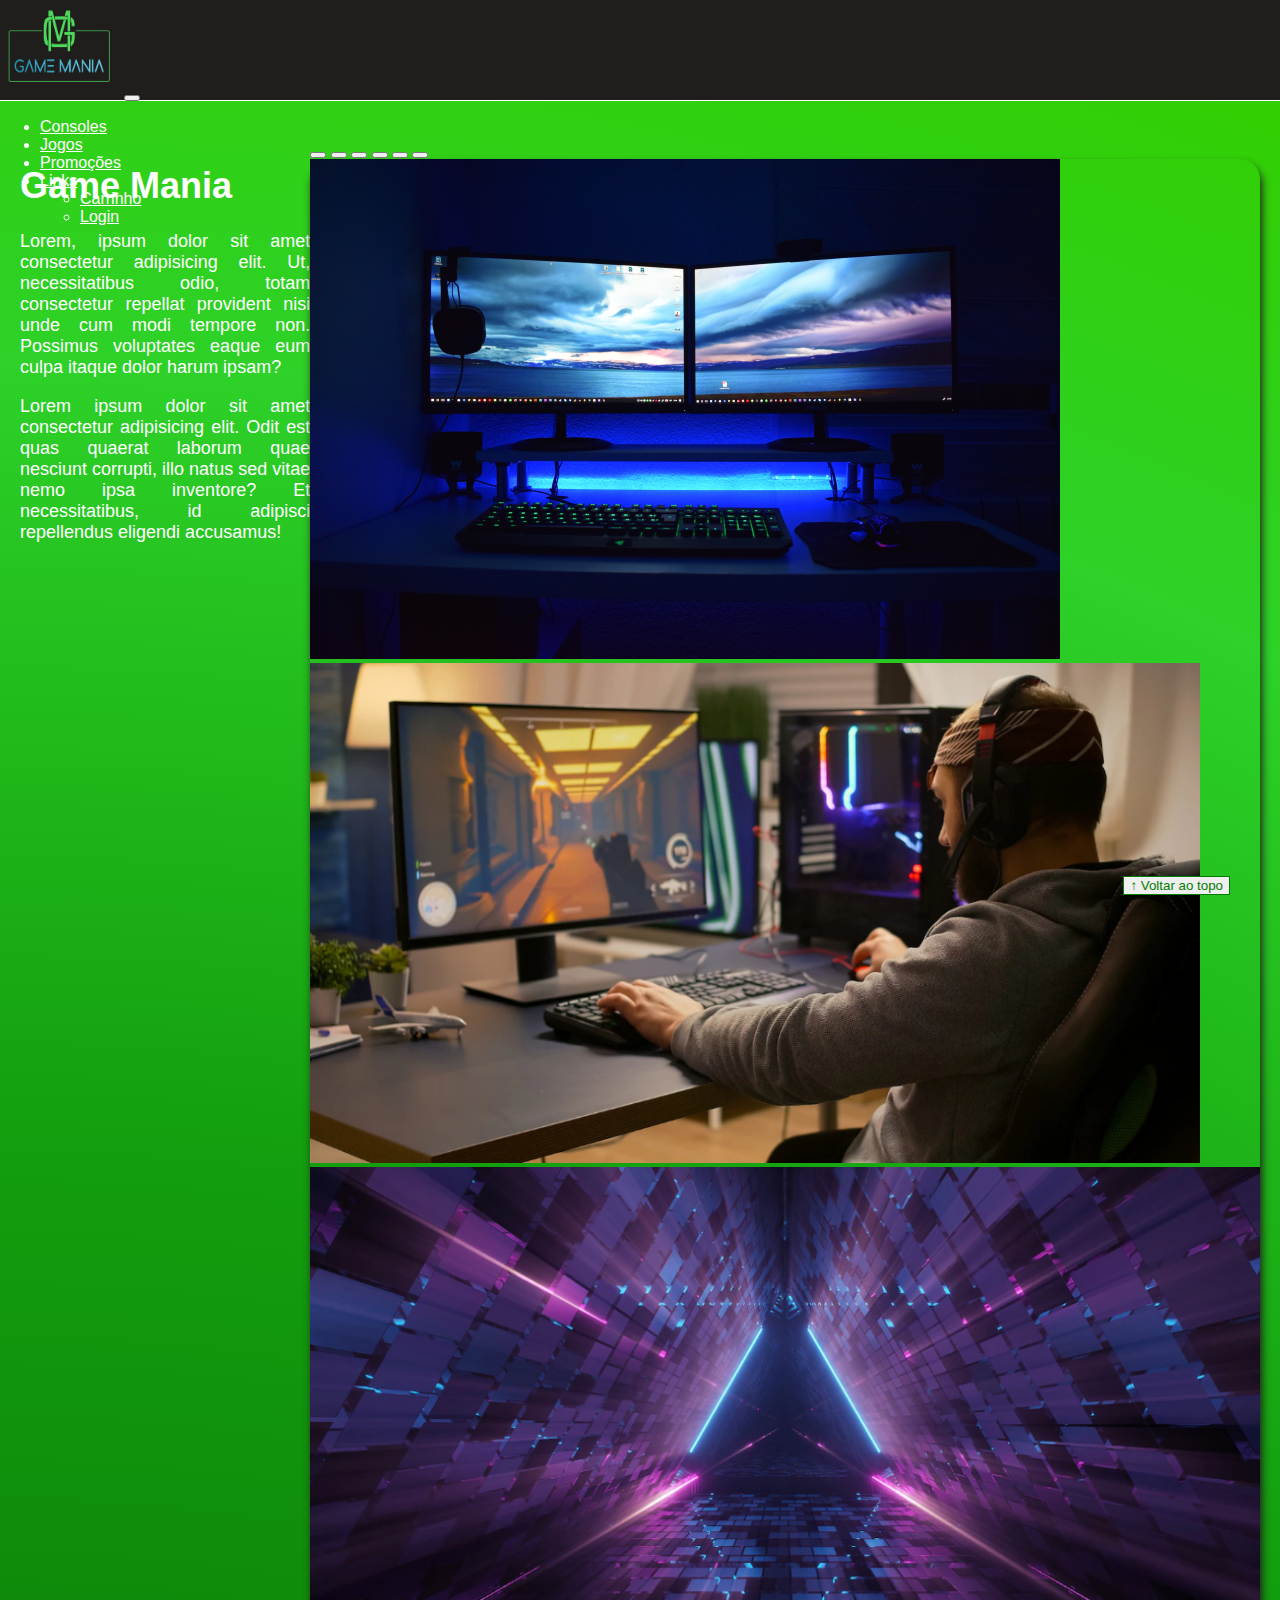
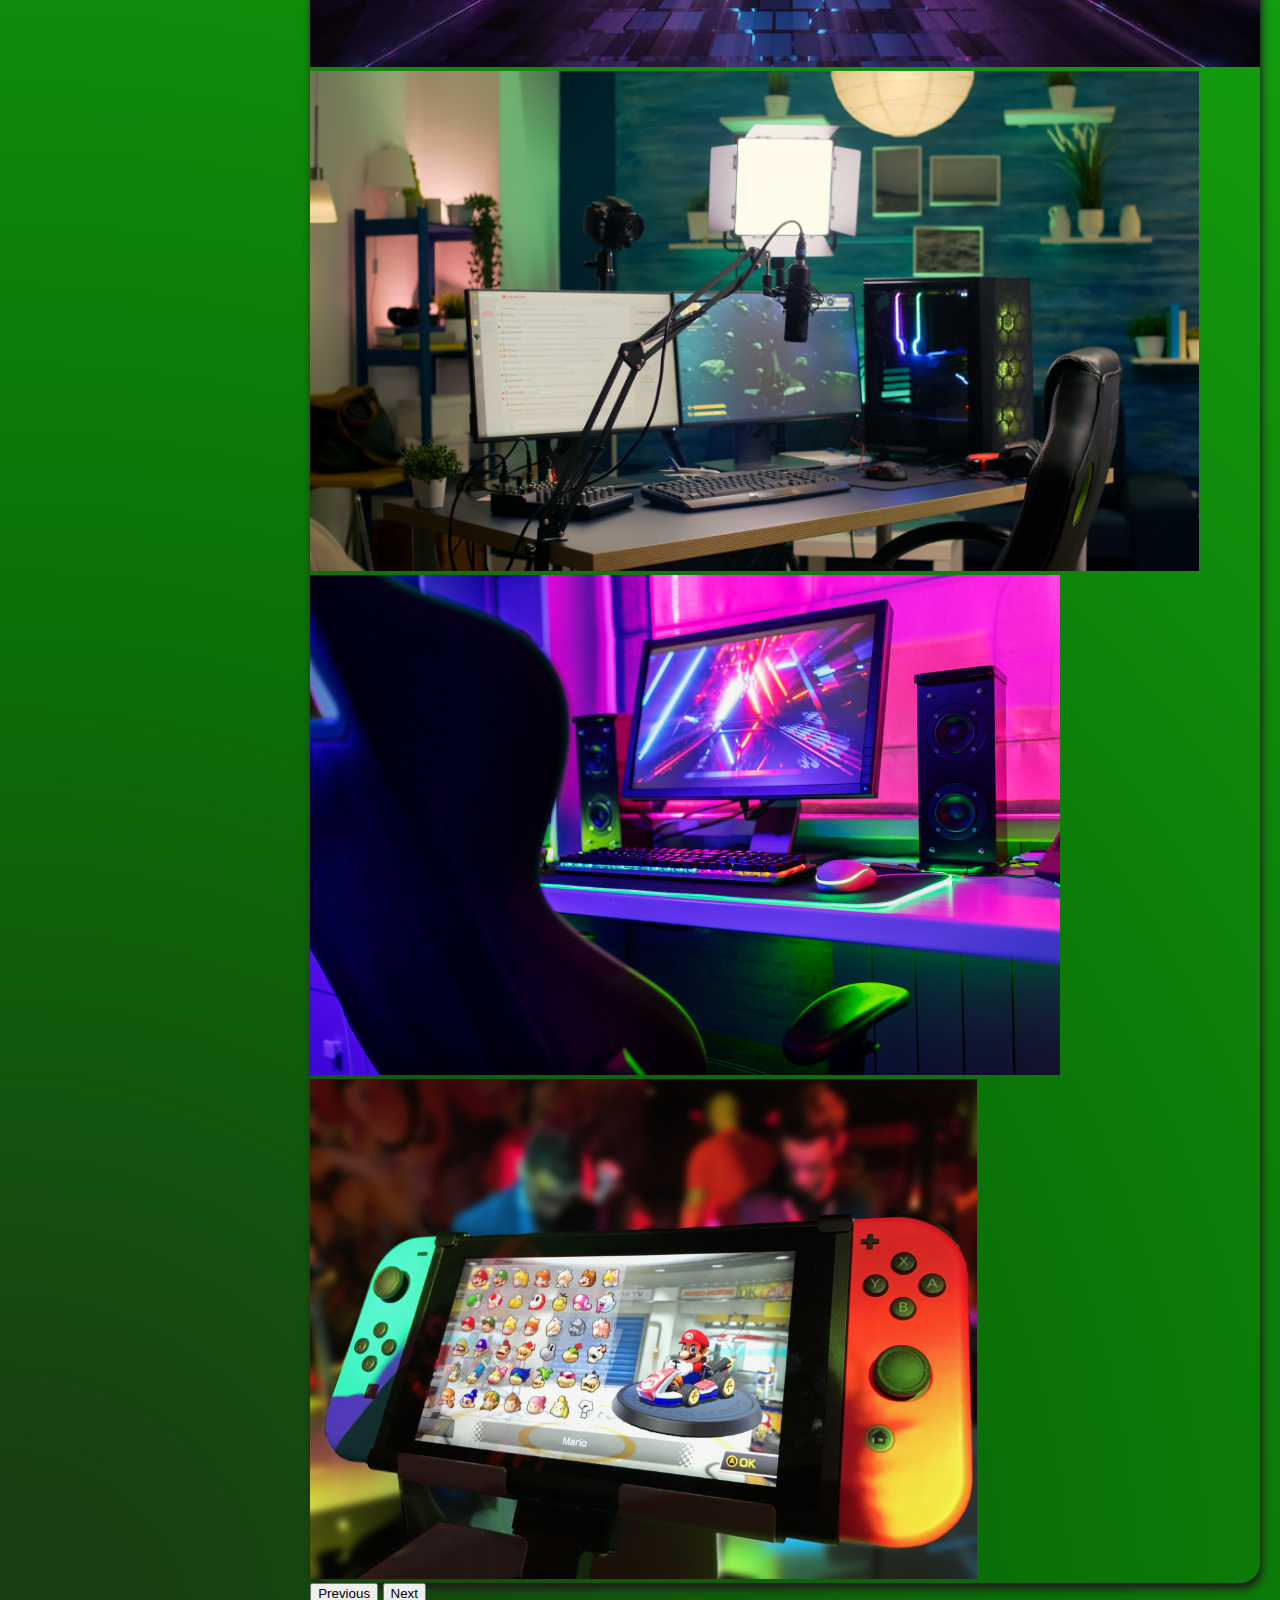
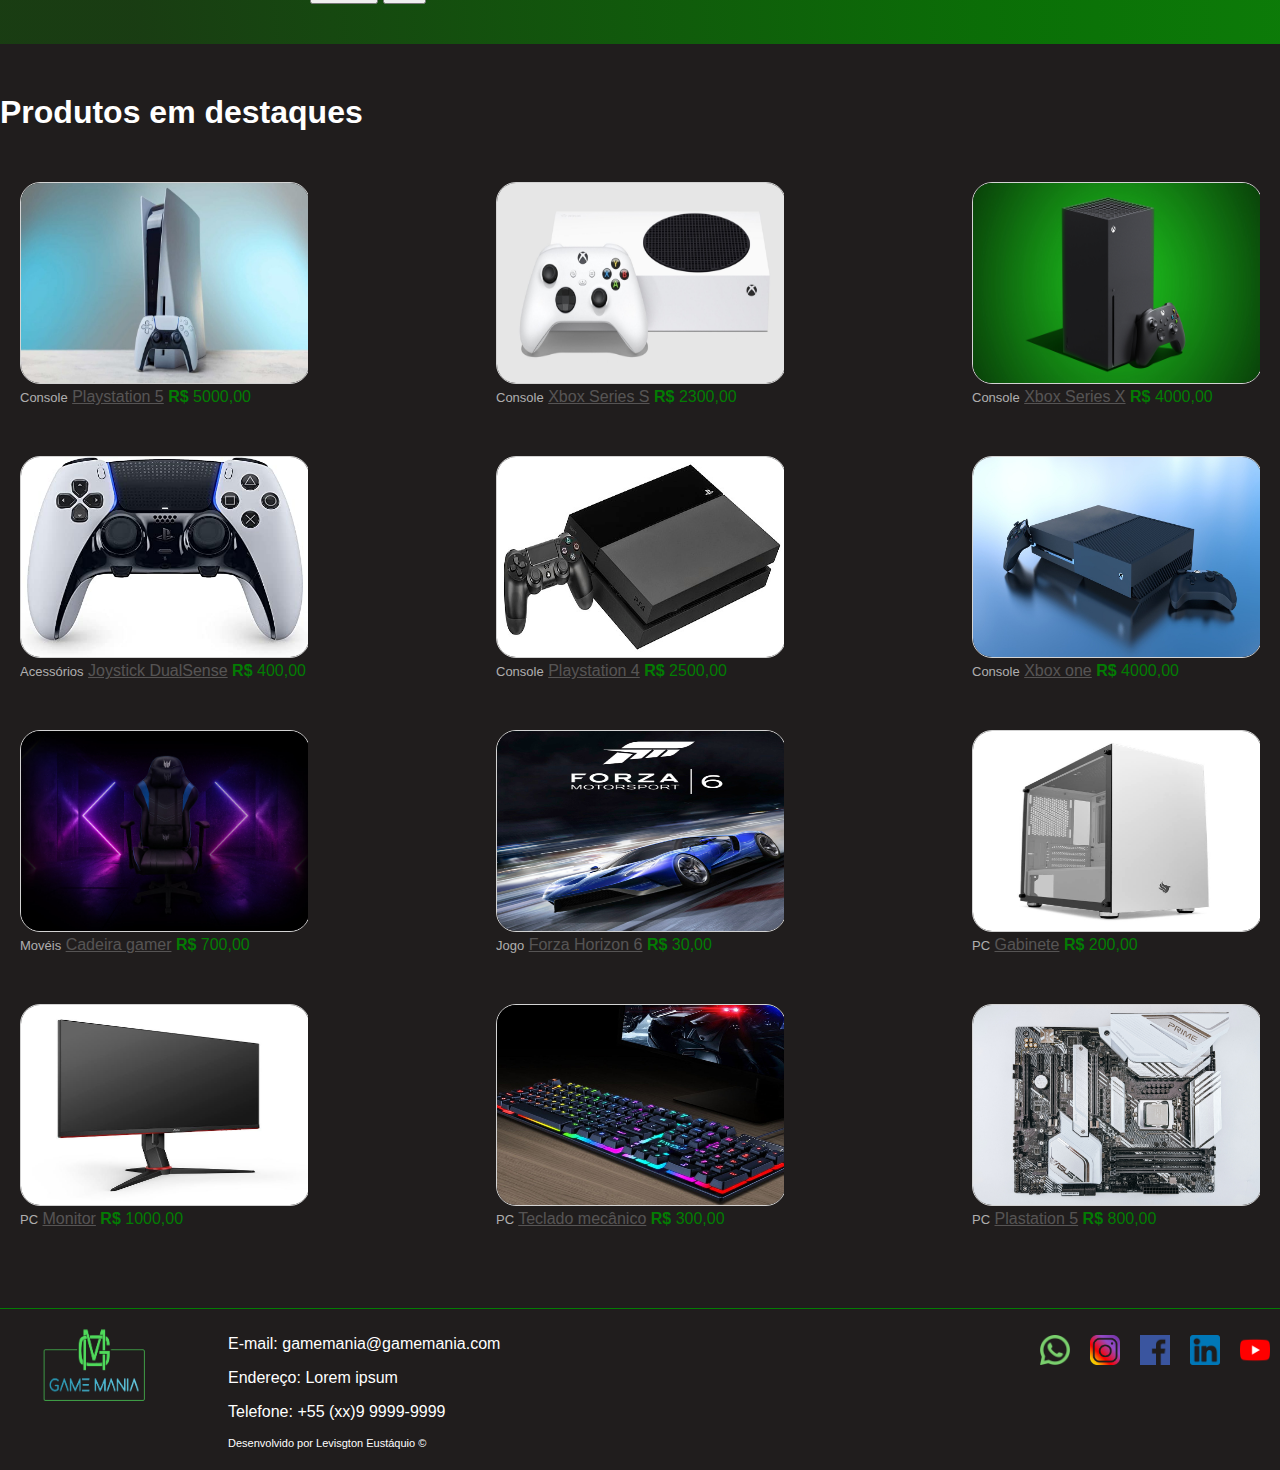
==== commit ace1551c: "Finalizado, tentar ajusta o css de responsividade" ====
--- a/index.html
+++ b/index.html
@@ -18,7 +18,7 @@
         <header>
             <nav class="navbar navbar-expand-lg">
                 <div class="container-fluid">
-                  <a class="navbar-brand" href="index.html"><img src="/assets/img/Logo3.png" alt="Logo game mania" width="90" height="68"></a>
+                  <a class="navbar-brand" href="index.html"><img src="/assets/img/Logo4.png" alt="Logo game mania" width="120" height="98"></a>
                   <button class="navbar-toggler" type="button" data-bs-toggle="collapse" data-bs-target="#navbarNavDropdown" aria-controls="navbarNavDropdown" aria-expanded="false" aria-label="Toggle navigation">
                     <span class="navbar-toggler-icon"></span>
                   </button>
@@ -37,10 +37,11 @@
                         <a class="nav-link dropdown-toggle" href="#" role="button" data-bs-toggle="dropdown" aria-expanded="false">
                           Links
                         </a>
-                        <ul class="dropdown-menu">
+                        <ul class="dropdown-menu dropdown-menu-right">
                           <li><a class="dropdown-item" href="#">Carrinho</a></li>
                           <li><a class="dropdown-item" href="login.html">Login</a></li>
                         </ul>
+                      
                       </li>
                     </ul>
                   </div>
@@ -116,8 +117,7 @@
 
               <h1 class="text-center"> Produtos em destaques</h1>
 
-                <div class="containerDestaques ow g-4 my-5  ">
-                  <!--<div class="row g-4 my-5 mx-auto"></div>-->
+                <div class="containerDestaques ow g-4 my-5">
                     
                     <div class="produtoItem" style="width: 18rem;">
                       <div class="destaquesItem">
@@ -389,14 +389,19 @@
 
       
         <a class="footer-brand" href="#">
-          <img src="/assets/img/Logo3.png" alt="Logo game mania" width="90" height="68">
+          <img src="/assets/img/Logo4.png" alt="Logo game mania" width="120" height="98">
         </a>
 
         <div class="contatos">
           <p>E-mail: <a href="#">gamemania@gamemania.com</a></p>
           <p>Endereço: Lorem ipsum</p>
           <p>Telefone: +55 (xx)9 9999-9999</p>
+          
+            <p class="text-center" style="font-size: 11px">Desenvolvido por Levisgton Eustáquio &copy</p>
+          
         </div>
+
+        
         <div class="containerFooter">
           <ul class="footerList" style="list-style: none;">
             <li class="footer-item">
@@ -415,11 +420,6 @@
               <a class="footer-link" href="#"><img src="/assets/img/yt-icon.png" alt="" width="30" height="30"></a>
             </li>
           </ul>
-
-      
-      
-      
-     <!--  <p>Desenvolvido por Levisgton Eustáquio</p>  -->
     
     </footer>
 
--- a/assets/css/style.css
+++ b/assets/css/style.css
@@ -28,10 +28,11 @@
 }
 
 
- .nav-item  a:link{
-    color: white;
- }
-
+a.nav-link{
+    color: white;
+}
+
+ 
 .navbar-brand:hover{
     background-color: transparent;
 }
@@ -51,16 +52,21 @@
  }
 
 
-.nav-item .dropdown .dropdown-menu a{
-    color: rgb(32, 29, 29);
-    background-color: rgb(32, 29, 29);
-}
+.nav-item.dropdown.dropdown-menu a{
+    color: white;
+    background-color: rgb(32, 29, 29);
+}
+
 
 ul.dropdown-menu{
     background-color: rgb(32, 29, 29);
-    color: rgb(3, 124, 3);
-    width: 100%;
-}
+    width: 100% !important;
+}
+
+
+.dropdown-menu a{
+      color: white;
+    }
 
 .dropdown-menu a:hover{
     color: white;
@@ -213,7 +219,6 @@
     position: relative;
     bottom: 0;
     width: 100%;
-    height: 150px;            /* altura do rodapé */
     background-color: rgb(32, 29, 29);
     color: white;
     padding: 10px;
@@ -239,6 +244,8 @@
     color: white;
 }
 
+
+
 .containerFooter ul{
     display: flex;
     justify-content: flex-end;
@@ -248,6 +255,11 @@
     text-decoration: none;
     color: white;
     margin-right: 20px;
+}
+
+.copyRight{
+    justify-content: center;
+    font-size: 10px;
 }
 
 /* botão voltar ao topo */
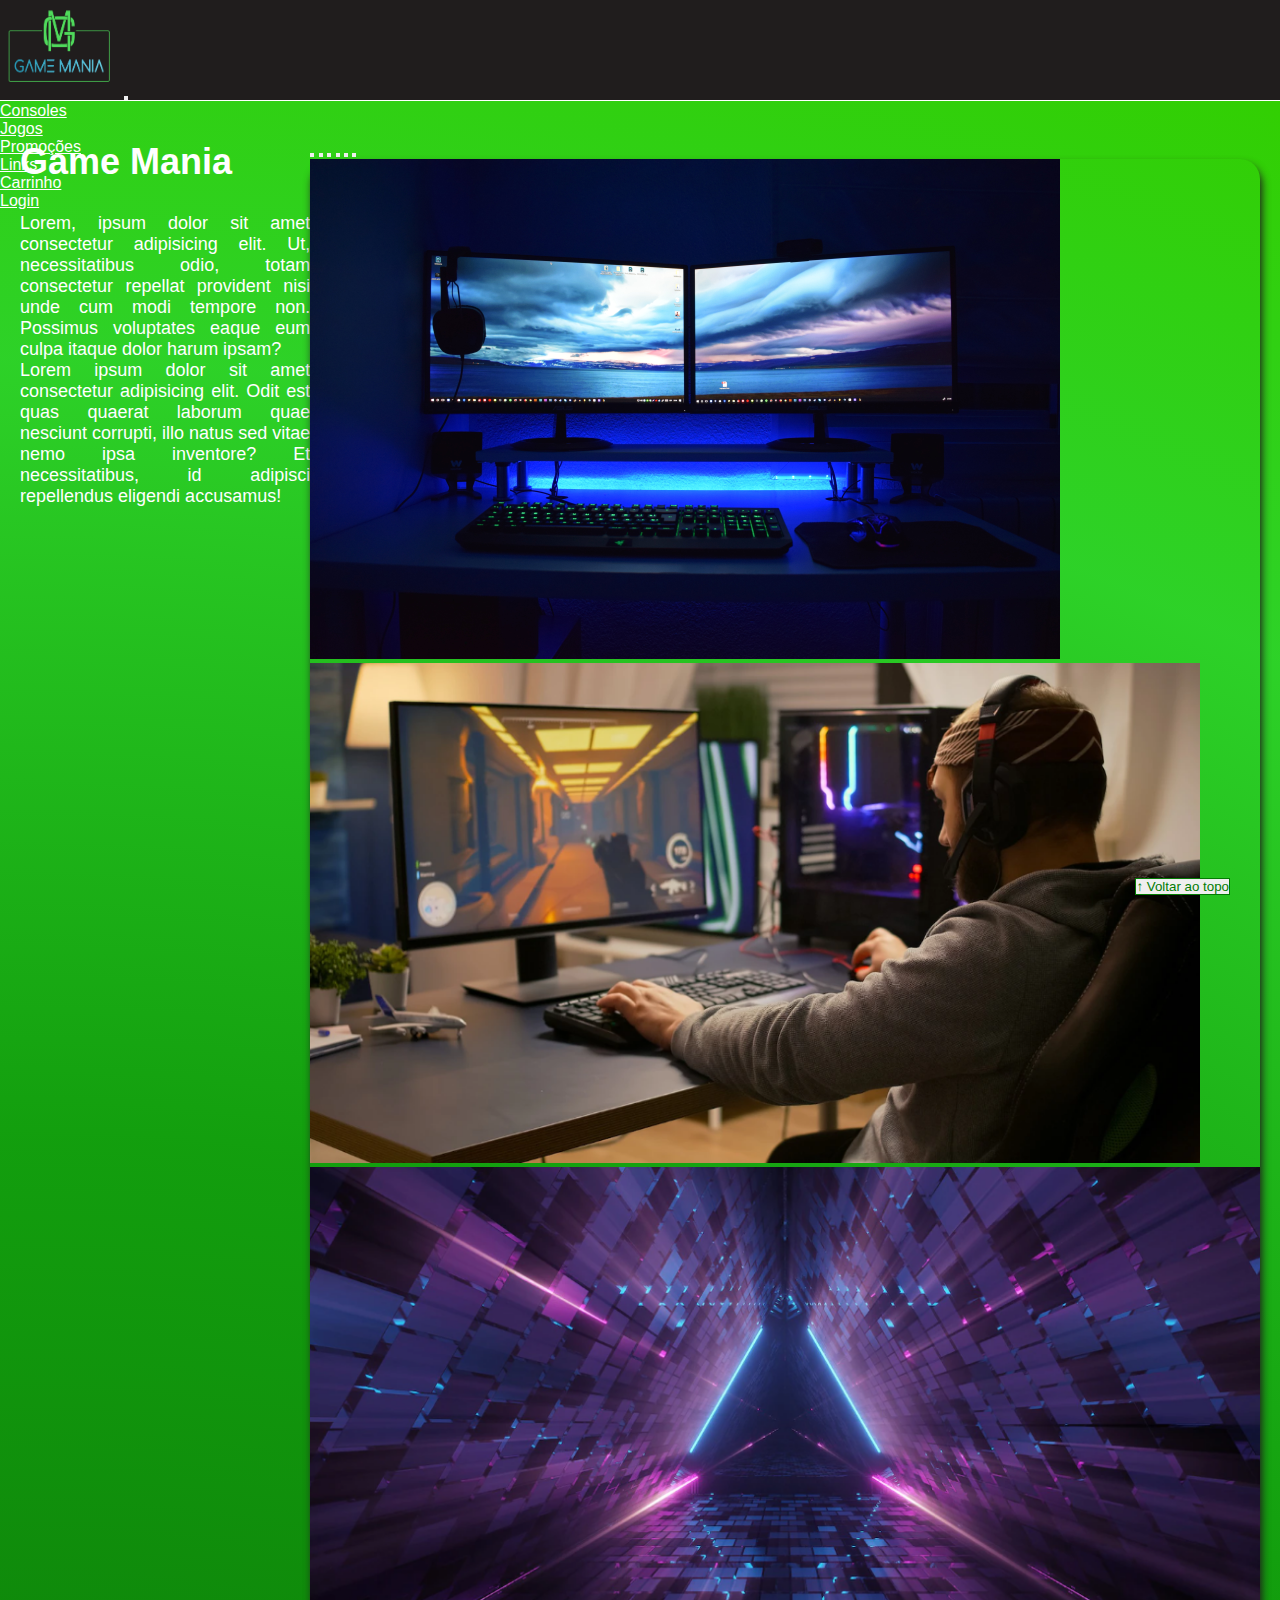
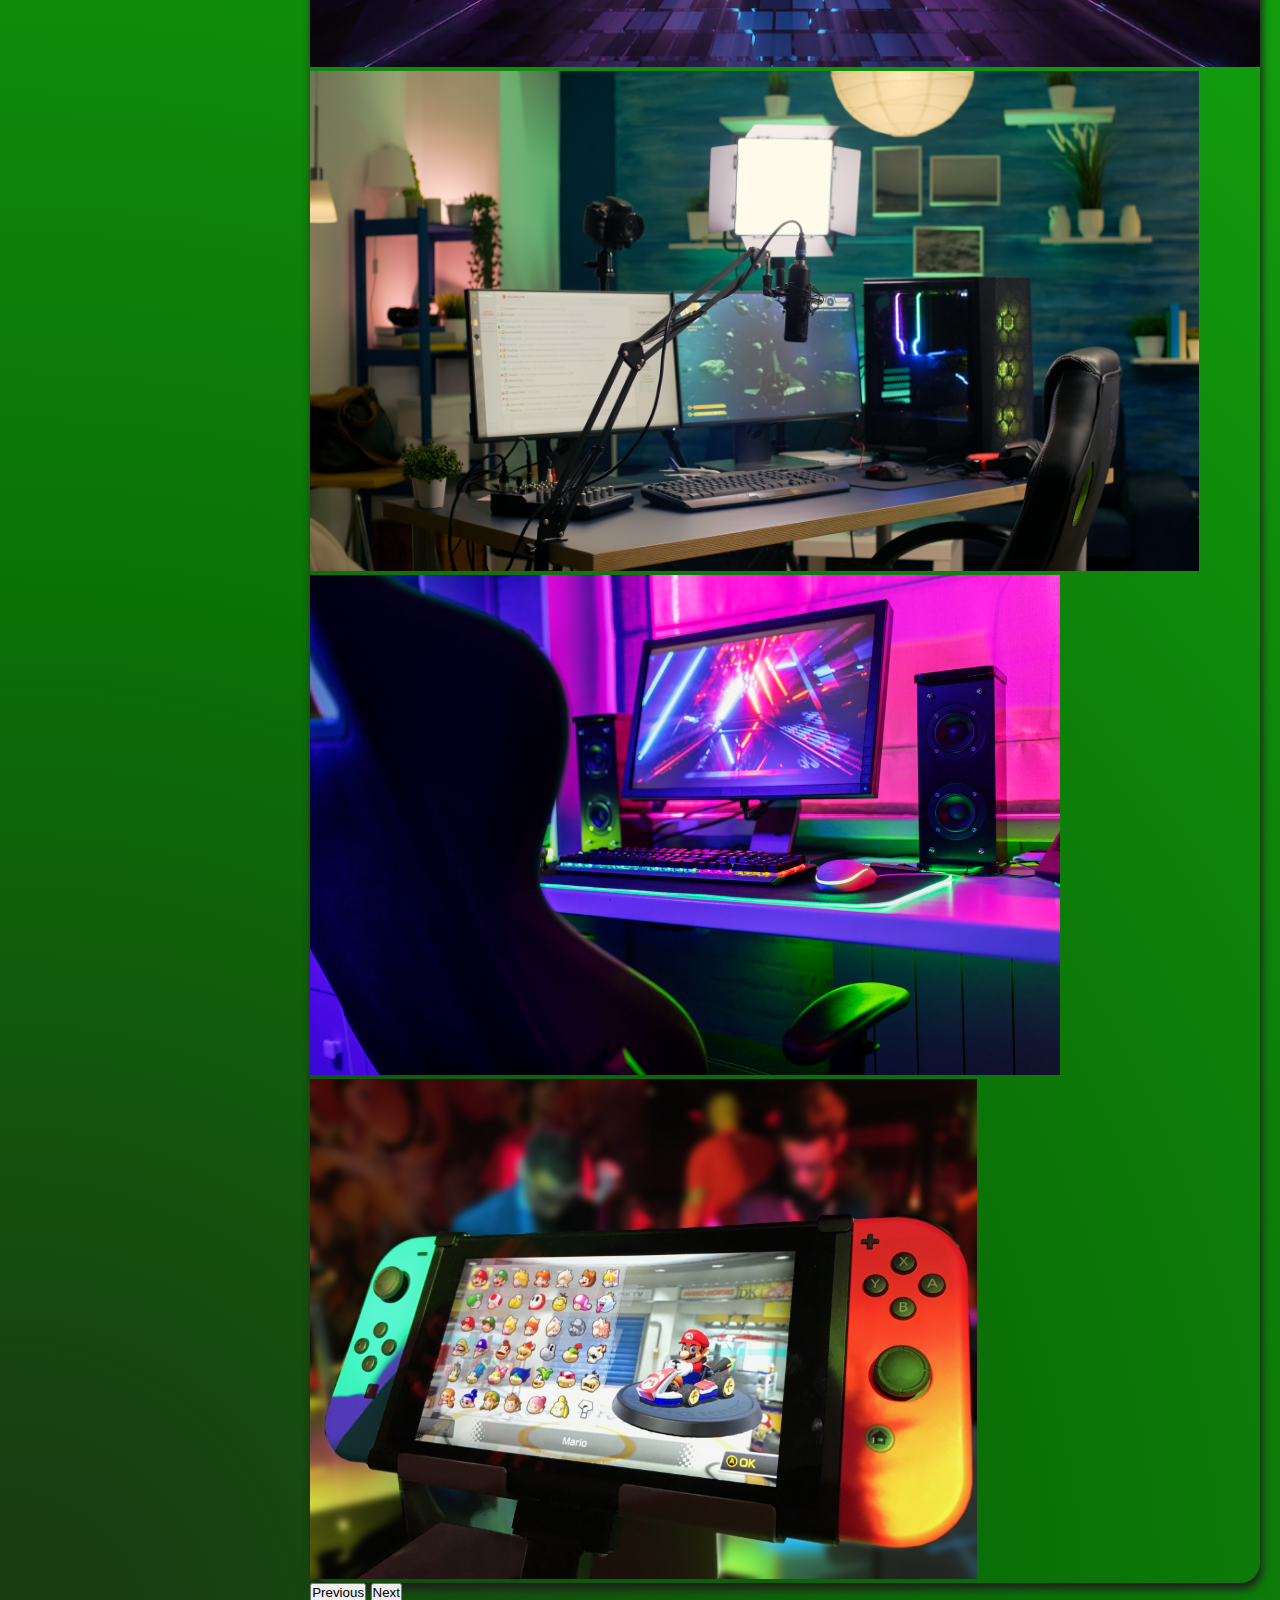
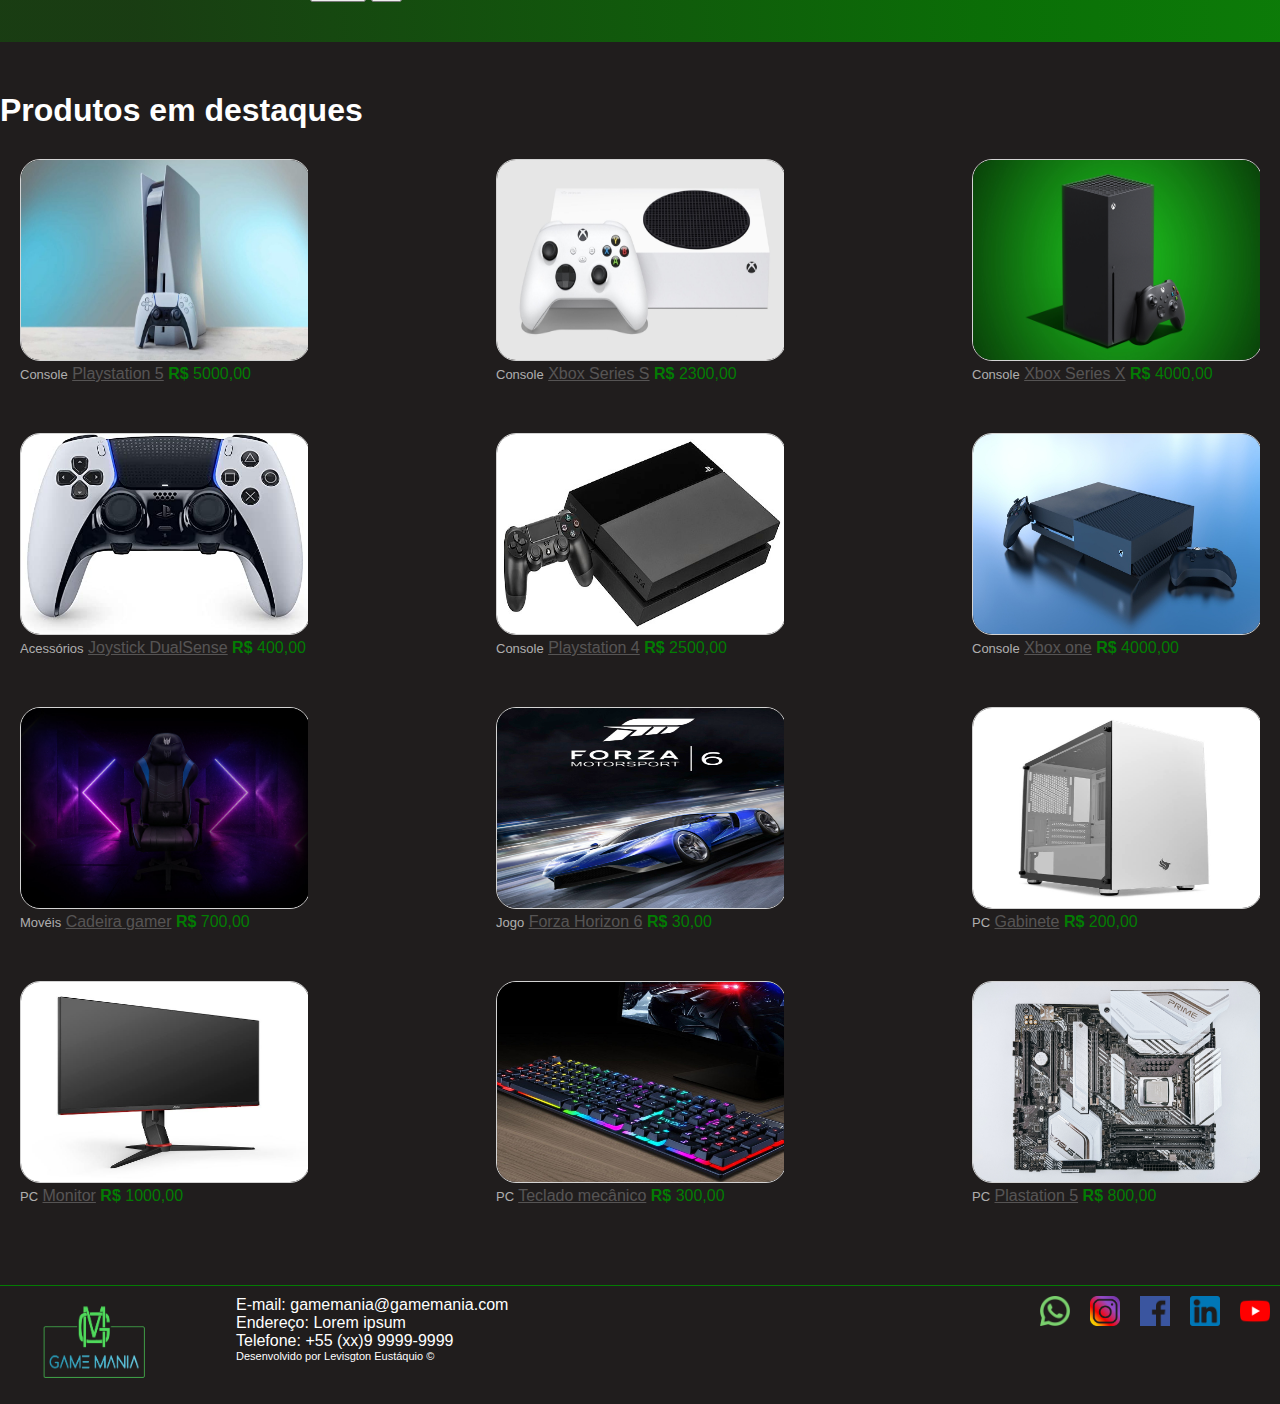
==== commit 759a22f8: "projeto finalizado" ====
--- a/index.html
+++ b/index.html
@@ -37,7 +37,7 @@
                         <a class="nav-link dropdown-toggle" href="#" role="button" data-bs-toggle="dropdown" aria-expanded="false">
                           Links
                         </a>
-                        <ul class="dropdown-menu dropdown-menu-right">
+                        <ul class="dropdown-menu">
                           <li><a class="dropdown-item" href="#">Carrinho</a></li>
                           <li><a class="dropdown-item" href="login.html">Login</a></li>
                         </ul>
--- a/assets/css/style.css
+++ b/assets/css/style.css
@@ -1,8 +1,7 @@
-html, body {
+*{
     margin: 0;
     padding: 0;
-    height: 100%;
-    }
+}
 
     #wrapper{
         position: relative;
@@ -16,11 +15,12 @@
 body{
     font-family: Arial, Helvetica, sans-serif;
     background-color: rgb(32, 29, 29);
-    margin: 0;
-    padding: 0;
-}
+   
+}
+
 /*Estilo da barra de navegação*/
 .navbar{
+    width: ;
     height: 100px;
     background-color: rgb(32, 29, 29);
     color: white;
@@ -58,15 +58,14 @@
 }
 
 
-ul.dropdown-menu{
-    background-color: rgb(32, 29, 29);
-    width: 100% !important;
-}
-
+ul .dropdown-menu{
+    background-color: rgb(32, 29, 29);
+    width: 100%;
+}
 
 .dropdown-menu a{
-      color: white;
-    }
+    color: white;
+  }
 
 .dropdown-menu a:hover{
     color: white;
@@ -117,6 +116,10 @@
     color: white;
 }
 
+div.description h1{
+    margin-bottom: 30px;
+}
+
 /*estilo de produtos em destaques*/
 #produtosDestaques{
     margin-top: 50px;
